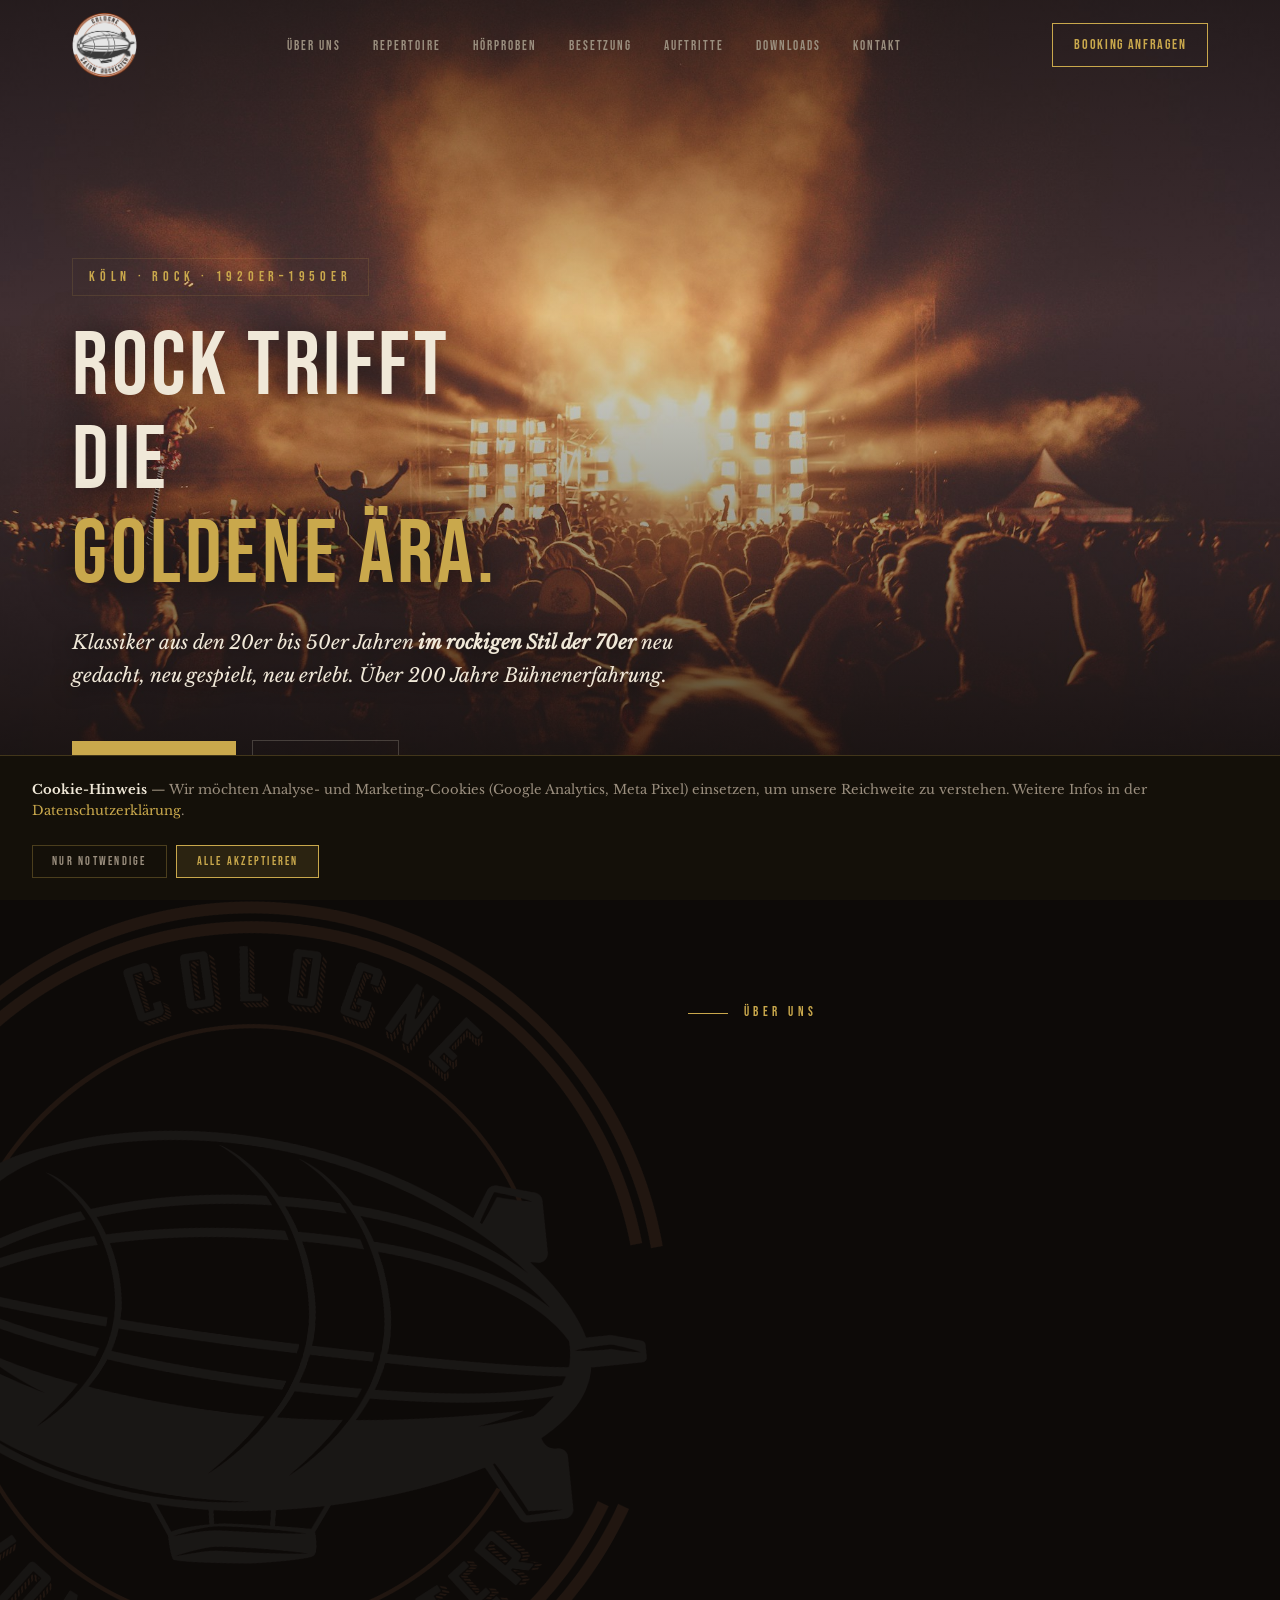
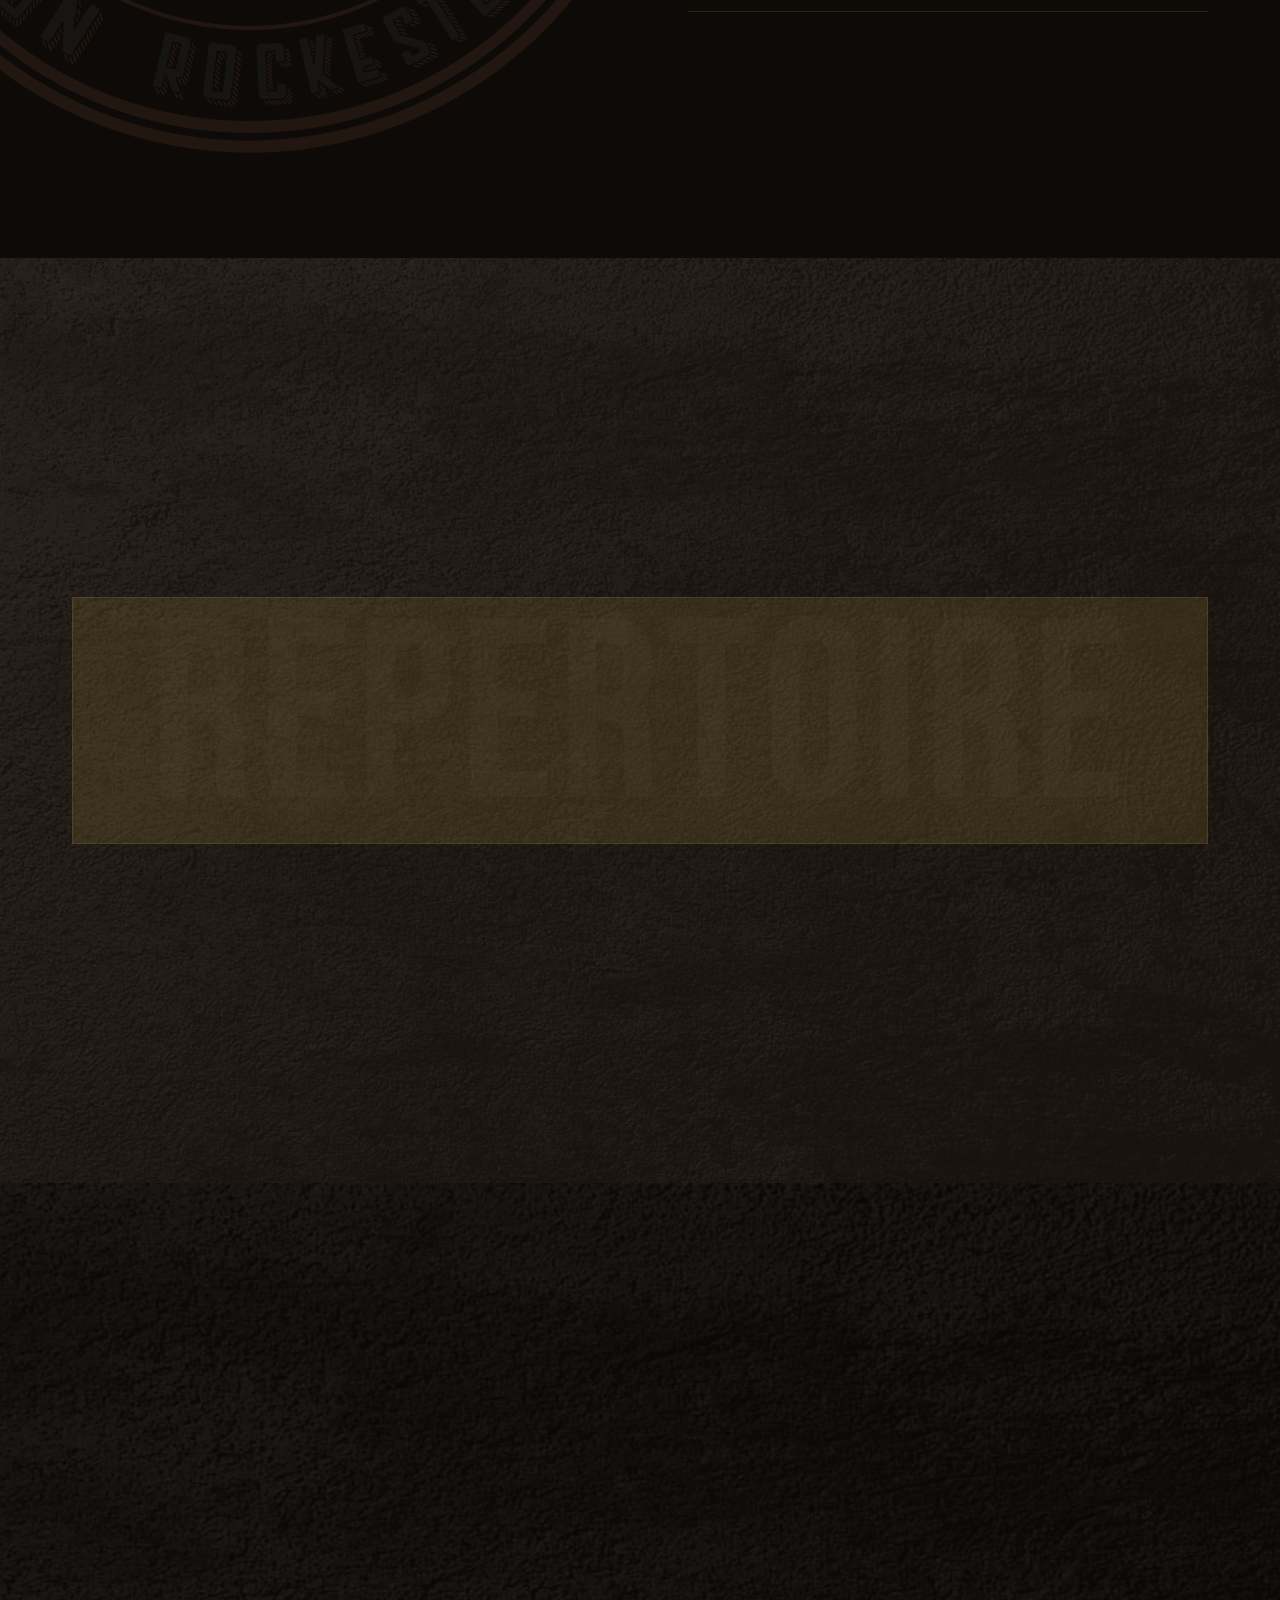
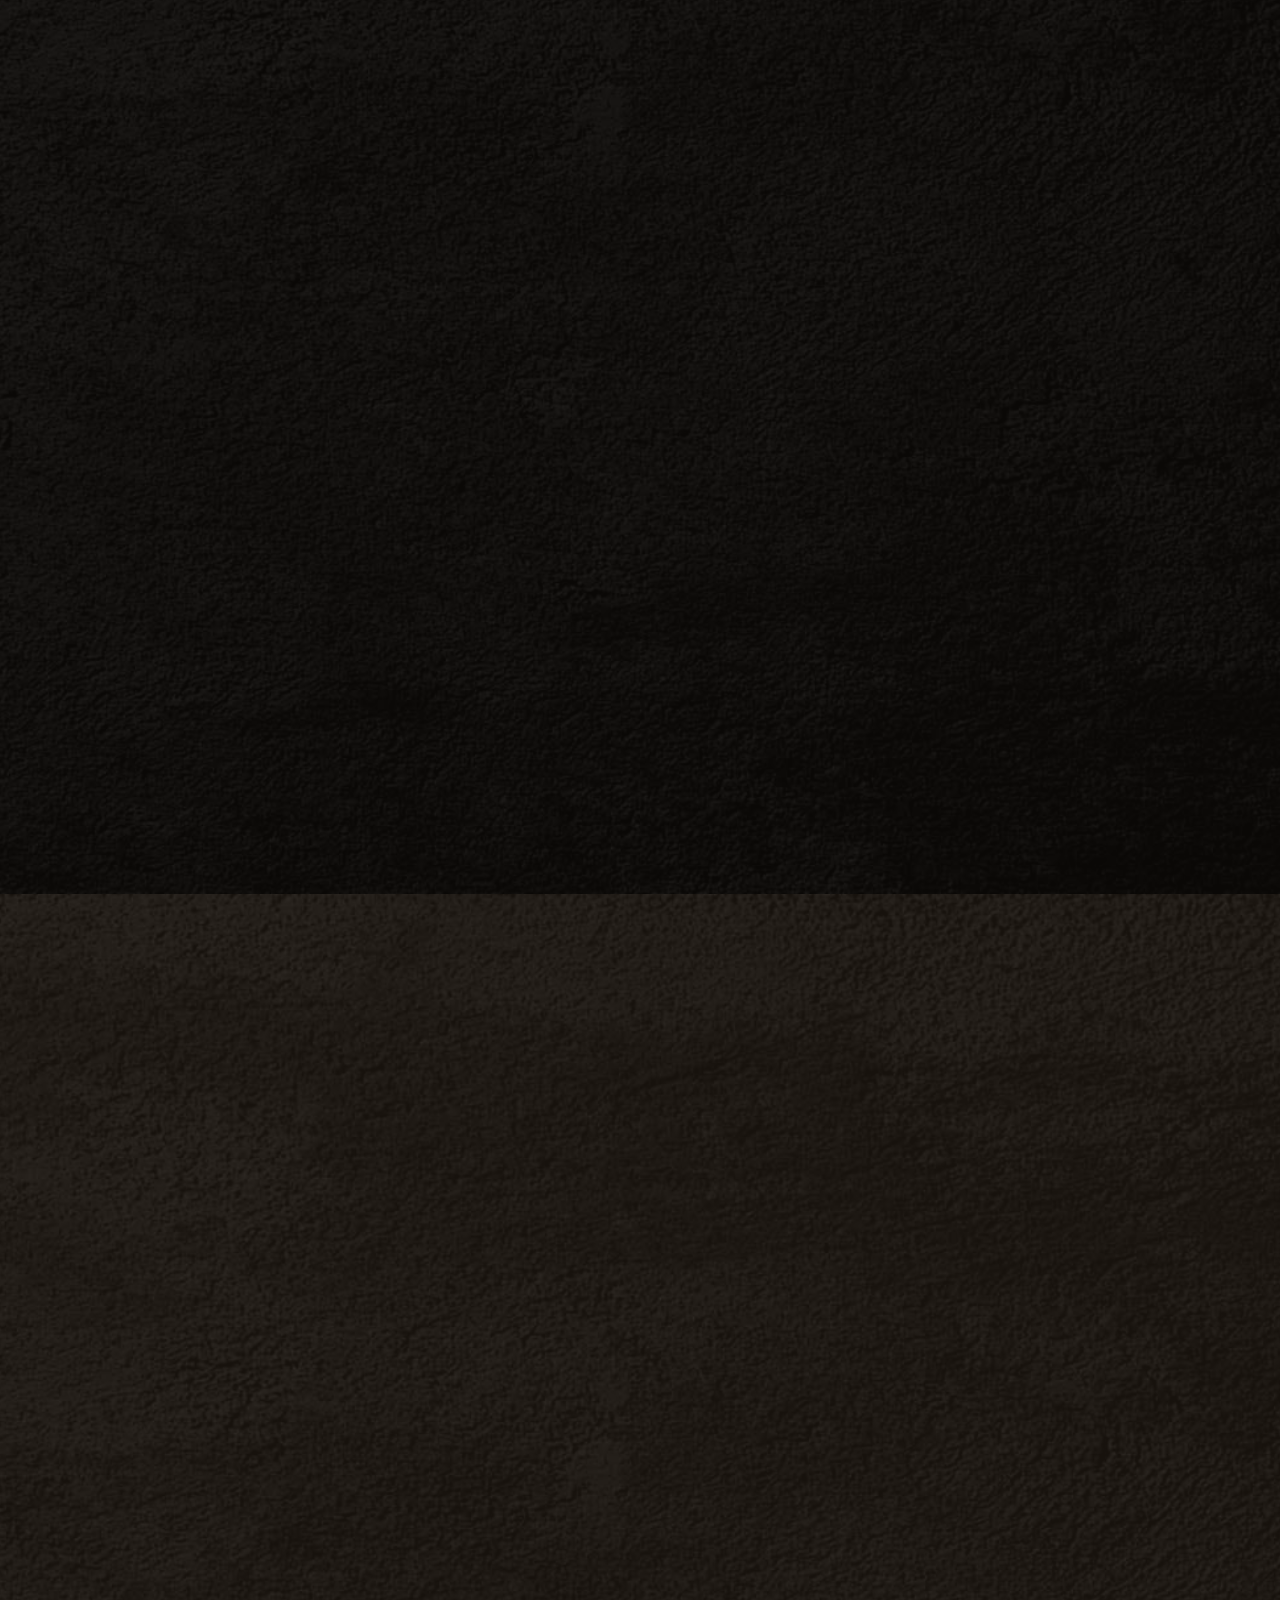
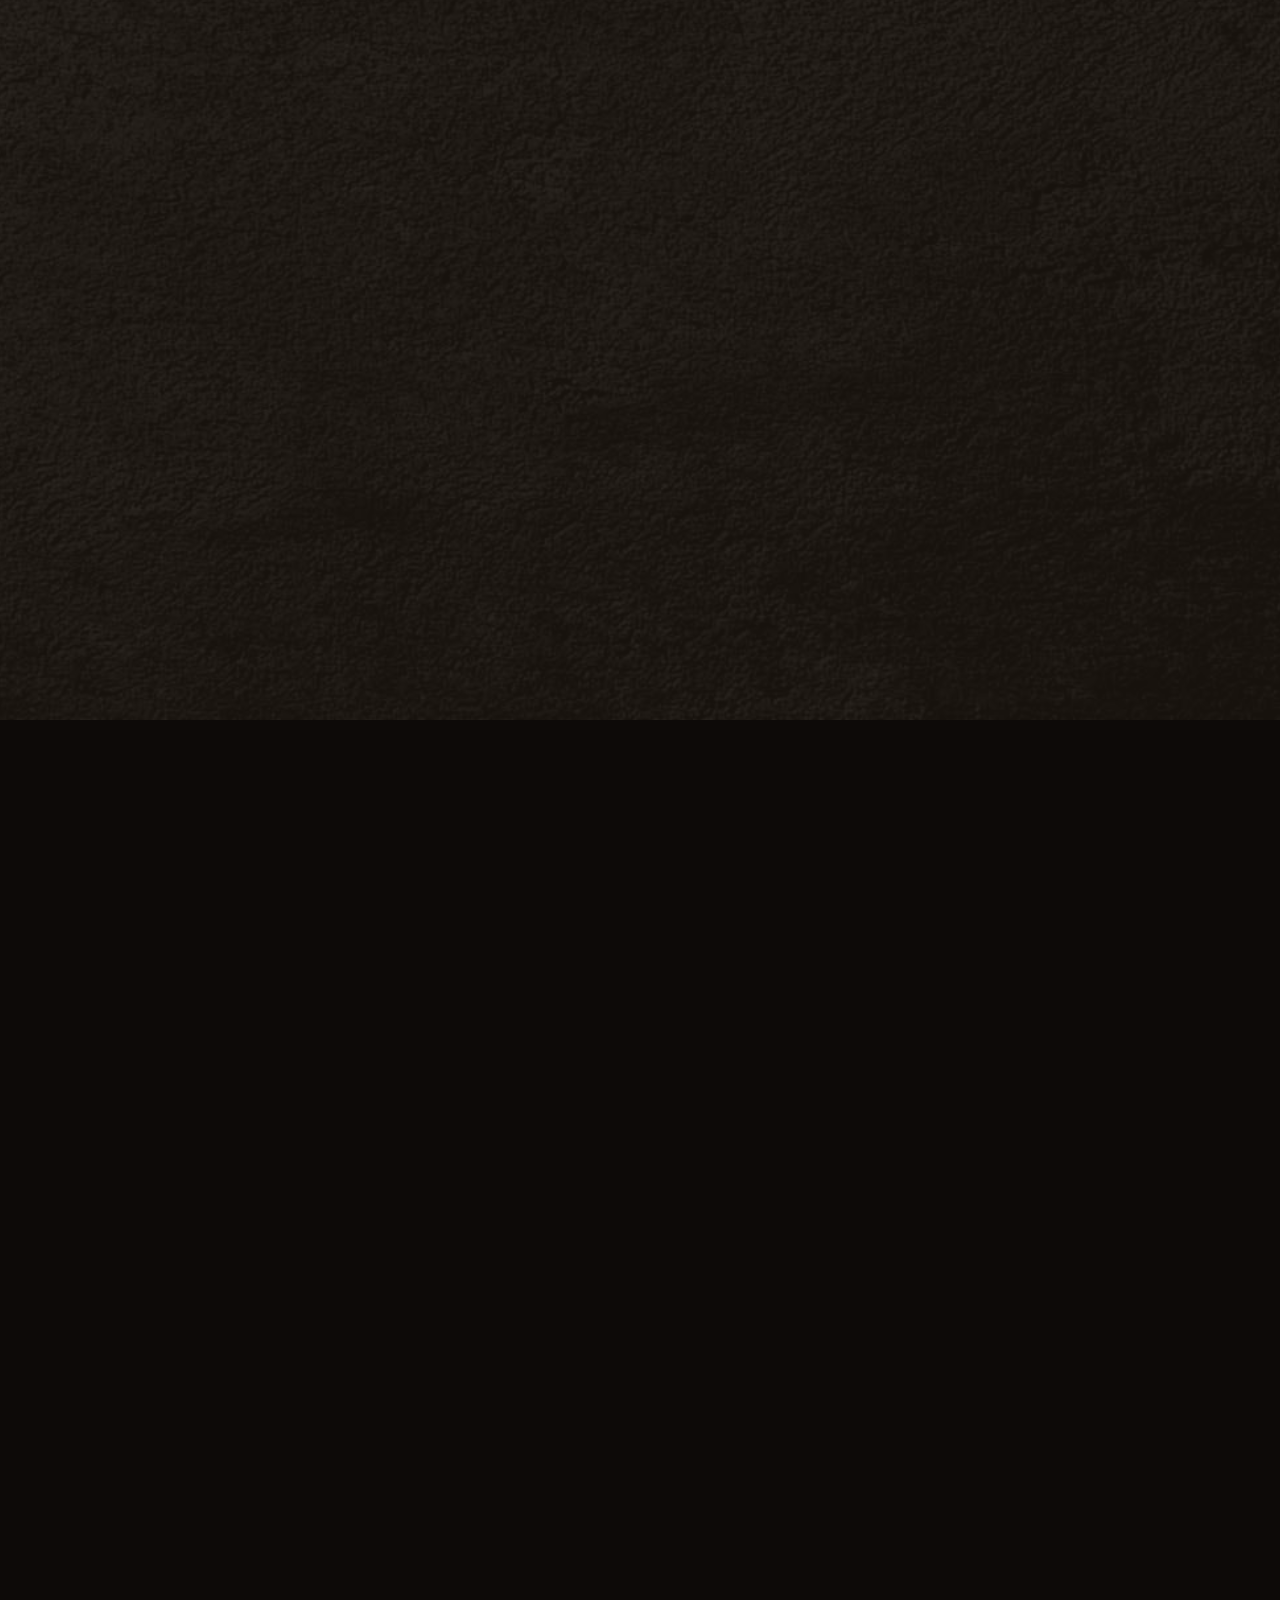
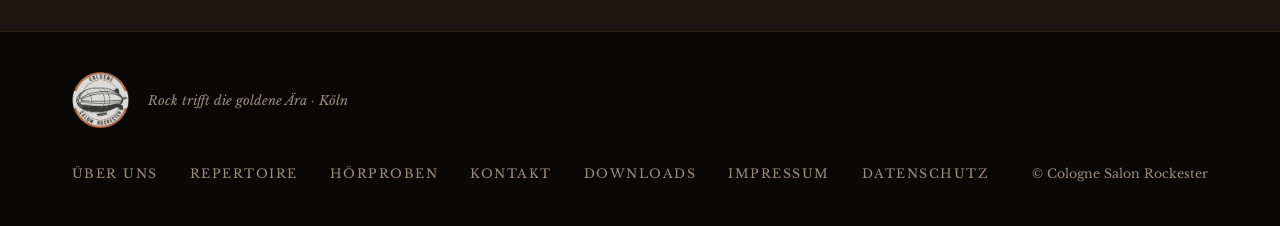
==== index.html @ 8c1486dc "Update phone numbers to international format, swap claudius live photo - Gerd Schank: +49 155 639617" ====
<!DOCTYPE html>
<html lang="de">
<head>
    <meta charset="UTF-8">
    <meta name="viewport" content="width=device-width, initial-scale=1.0">
    <title>Cologne Salon Rockester – Rock trifft die goldene Ära</title>
    <meta name="description" content="Cologne Salon Rockester – Die Kölner Rockband, die Lieder aus den 20er bis 50er Jahren mit modernem Rock neu interpretiert.">

    <link rel="stylesheet" href="fonts/fonts.css">

    <script src="https://unpkg.com/lenis@1/dist/lenis.min.js"></script>
    <script src="https://cdnjs.cloudflare.com/ajax/libs/gsap/3.12.5/gsap.min.js"></script>
    <script src="https://cdnjs.cloudflare.com/ajax/libs/gsap/3.12.5/ScrollTrigger.min.js"></script>
    <script src="https://unpkg.com/lucide@latest"></script>

    <style>
        :root {
            --bg: #0d0a08;
            --card: #1c1610;
            --card-hover: #241e16;
            --text: #f0e8d8;
            --text-muted: #9a8e7e;
            --accent: #c9a84c;
            --accent-hover: #e0c060;
            --border: rgba(201, 168, 76, 0.15);
            --font-display: 'Bebas Neue', sans-serif;
            --font-body: 'Libre Baskerville', Georgia, serif;
            --section-padding: clamp(4rem, 8vw, 10rem);
            --container-max: 1200px;
        }

        *, *::before, *::after { box-sizing: border-box; margin: 0; padding: 0; }
        html { scroll-behavior: auto; }
        body {
            background: var(--bg);
            color: var(--text);
            font-family: var(--font-body);
            font-size: clamp(0.95rem, 1.1vw, 1.1rem);
            line-height: 1.7;
            -webkit-font-smoothing: antialiased;
            overflow-x: hidden;
        }

        .container { max-width: var(--container-max); margin: 0 auto; padding: 0 2rem; }

        h1, h2, h3, h4 {
            font-family: var(--font-display);
            line-height: 1.05;
            letter-spacing: 0.04em;
        }
        h1 { font-size: clamp(3rem, 7vw, 7rem); font-weight: 400; }
        h2 { font-size: clamp(2.5rem, 5vw, 5rem); font-weight: 400; }
        h3 { font-size: clamp(1.5rem, 2.5vw, 2.2rem); font-weight: 400; }

        .reveal { opacity: 0; transform: translateY(60px); }
        .stagger-parent > * { opacity: 0; transform: translateY(40px); }

        /* ─── Navbar ─────────────────────────────────────────────────── */
        nav {
            position: fixed;
            top: 0; left: 0; right: 0;
            z-index: 1000;
            transition: background 0.4s, backdrop-filter 0.4s;
        }
        .nav-inner {
            max-width: var(--container-max);
            margin: 0 auto;
            padding: 0.8rem 2rem;
            display: flex;
            align-items: center;
            justify-content: space-between;
            width: 100%;
            transition: padding 0.4s;
        }
        nav.scrolled {
            background: rgba(13, 10, 8, 0.92);
            backdrop-filter: blur(16px);
            border-bottom: 1px solid var(--border);
        }
        nav.scrolled .nav-inner {
            padding: 0.6rem 2rem;
        }

        .nav-logo { text-decoration: none; display: flex; align-items: center; }
        .nav-logo img {
            height: 64px;
            width: auto;
            filter: brightness(0.9);
            transition: filter 0.3s;
        }
        .nav-logo:hover img { filter: brightness(1.1); }

        .nav-links { display: flex; gap: 2rem; list-style: none; }
        .nav-links a {
            color: var(--text-muted);
            text-decoration: none;
            font-size: 0.82rem;
            letter-spacing: 0.15em;
            text-transform: uppercase;
            font-family: var(--font-display);
            transition: color 0.3s;
            position: relative;
        }
        .nav-links a::after {
            content: '';
            position: absolute;
            bottom: -4px; left: 0;
            width: 0; height: 1px;
            background: var(--accent);
            transition: width 0.3s;
        }
        .nav-links a:hover { color: var(--accent); }
        .nav-links a:hover::after { width: 100%; }

        .nav-cta {
            background: transparent;
            border: 1px solid var(--accent);
            color: var(--accent);
            padding: 0.55rem 1.3rem;
            font-family: var(--font-display);
            font-size: 0.88rem;
            letter-spacing: 0.12em;
            cursor: pointer;
            text-decoration: none;
            transition: background 0.3s, color 0.3s;
        }
        .nav-cta:hover { background: var(--accent); color: var(--bg); }

        .nav-hamburger { display: none; flex-direction: column; gap: 5px; cursor: pointer; z-index: 1001; }
        .nav-hamburger span { width: 26px; height: 2px; background: var(--text); display: block; transition: transform 0.3s, opacity 0.3s; }
        .nav-hamburger.open span:nth-child(1) { transform: translateY(7px) rotate(45deg); }
        .nav-hamburger.open span:nth-child(2) { opacity: 0; }
        .nav-hamburger.open span:nth-child(3) { transform: translateY(-7px) rotate(-45deg); }

        /* Mobile nav overlay */
        .mobile-nav {
            display: none;
            position: fixed;
            inset: 0;
            z-index: 1000;
            background: rgba(13, 10, 8, 0.98);
            flex-direction: column;
            align-items: center;
        }
        .mobile-nav.open { display: flex; }
        
        .mobile-close {
            position: absolute;
            top: 2rem;
            right: 2rem;
            width: 30px;
            height: 30px;
            cursor: pointer;
            z-index: 1001;
            display: flex;
            align-items: center;
            justify-content: center;
        }
        .mobile-close span {
            position: absolute;
            width: 100%;
            height: 2px;
            background: var(--text);
            transition: opacity 0.3s, transform 0.3s;
        }
        .mobile-close span:nth-child(1) { transform: rotate(45deg); }
        .mobile-close span:nth-child(2) { transform: rotate(-45deg); }
        .mobile-close:hover span { background: var(--accent); }

        .mobile-nav-links-wrap {
            display: flex;
            flex-direction: column;
            align-items: center;
            justify-content: center;
            gap: 2rem;
            flex: 1;
        }

        .mobile-nav a {
            font-family: var(--font-display);
            font-size: clamp(1.8rem, 7vw, 2.5rem);
            letter-spacing: 0.08em;
            color: var(--text);
            text-decoration: none;
            transition: color 0.3s;
        }
        .mobile-nav a:hover { color: var(--accent); }
        .mobile-nav-cta {
            margin-top: 1rem;
            background: transparent;
            border: 1px solid var(--accent) !important;
            color: var(--accent) !important;
            padding: 0.8rem 2rem;
            font-family: var(--font-display);
            font-size: 1rem !important;
            letter-spacing: 0.12em;
        }
        .mobile-nav-logo {
            margin-bottom: 2.5rem;
            width: 120px;
            opacity: 0.6;
            transition: opacity 0.3s;
        }
        .mobile-nav-logo:hover { opacity: 1; }
        .mobile-nav-logo img { width: 100%; height: auto; }

        /* ─── Texture macro ─────────────────────────────────────────── */
        .has-texture::before {
            content: '';
            position: absolute;
            inset: 0;
            background: url('images/texture.webp') center / cover no-repeat;
            opacity: 0.17;
            pointer-events: none;
            z-index: 0;
        }

        /* ─── Hero ───────────────────────────────────────────────────── */
        .hero {
            position: relative;
            min-height: 100vh;
            display: flex;
            align-items: flex-end;
            padding-bottom: clamp(4rem, 8vw, 8rem);
            background: url('images/hero-bg.jpg') center 30% / cover no-repeat;
            overflow: hidden;
        }
        /* Photo gradient */
        .hero::before {
            content: '';
            position: absolute; inset: 0;
            background: linear-gradient(
                to bottom,
                rgba(13,10,8,0.55) 0%,
                rgba(13,10,8,0.1) 35%,
                rgba(13,10,8,0.45) 65%,
                rgba(13,10,8,1) 100%
            );
            z-index: 1;
        }
        /* Texture over hero image */
        .hero-tex {
            position: absolute; inset: 0;
            background: var(--texture) repeat;
            background-size: 600px auto;
            opacity: 0.1;
            mix-blend-mode: overlay;
            z-index: 2;
            pointer-events: none;
        }
        
        .hero-content {
            position: relative;
            z-index: 3;
            width: 100%;
        }
        .hero-eyebrow {
            display: inline-block;
            font-family: var(--font-display);
            font-size: 0.85rem;
            letter-spacing: 0.35em;
            color: var(--accent);
            border: 1px solid var(--border);
            padding: 0.4rem 1rem;
            margin-bottom: 1.5rem;
        }
        .hero h1 {
            color: var(--text);
            margin-bottom: 1.5rem;
            max-width: 14ch;
            text-shadow: 0 4px 40px rgba(0,0,0,0.8);
        }
        .hero h1 em { font-style: normal; color: var(--accent); display: block; }
        .hero-sub {
            font-style: italic;
            color: var(--text);
            font-size: clamp(1rem, 1.5vw, 1.2rem);
            max-width: 52ch;
            margin-bottom: 3rem;
            text-shadow: 0 2px 20px rgba(0,0,0,0.9);
        }
        .hero-actions { display: flex; gap: 1rem; align-items: center; flex-wrap: wrap; }

        .btn {
            display: inline-flex;
            align-items: center;
            gap: 0.5rem;
            padding: 0.9rem 2rem;
            font-family: var(--font-display);
            font-size: 1rem;
            letter-spacing: 0.12em;
            text-decoration: none;
            cursor: pointer;
            border: none;
            transition: transform 0.3s, box-shadow 0.3s, background 0.3s;
        }
        .btn-primary { background: var(--accent); color: var(--bg); }
        .btn-primary:hover { background: var(--accent-hover); transform: translateY(-2px); box-shadow: 0 8px 30px rgba(201,168,76,0.3); }
        .btn-ghost { background: transparent; color: var(--text); border: 1px solid rgba(240,232,216,0.2); }
        .btn-ghost:hover { border-color: var(--text); transform: translateY(-2px); }

        .hero-scroll {
            position: absolute;
            bottom: 2rem; right: 2rem;
            z-index: 3;
            display: flex;
            flex-direction: column;
            align-items: center;
            gap: 0.5rem;
            color: var(--text-muted);
            font-size: 0.7rem;
            letter-spacing: 0.2em;
            text-transform: uppercase;
        }
        .hero-scroll-line {
            width: 1px; height: 60px;
            background: linear-gradient(to bottom, var(--accent), transparent);
            animation: scrollLine 2s ease-in-out infinite;
        }
        @keyframes scrollLine { 0%, 100% { opacity: 0.3; } 50% { opacity: 1; } }

        /* ─── Section label ──────────────────────────────────────────── */
        section { padding: var(--section-padding) 0; }

        .section-label {
            font-family: var(--font-display);
            font-size: 0.8rem;
            letter-spacing: 0.35em;
            color: var(--accent);
            text-transform: uppercase;
            margin-bottom: 1rem;
            display: flex;
            align-items: center;
            gap: 1rem;
        }
        .section-label::before {
            content: '';
            width: 40px; height: 1px;
            background: var(--accent);
        }

        /* ─── Über Uns ───────────────────────────────────────────────── */
        .about { background: var(--bg); overflow: hidden; position: relative; }
        .about-bg-logo {
            position: absolute;
            top: 45%;
            left: -150px;
            transform: translateY(-50%) rotate(8deg);
            width: 800px;
            max-width: 70vw;
            z-index: 0;
            opacity: 0.15;
            pointer-events: none;
            mix-blend-mode: normal;
        }
        .about-bg-logo img {
            width: 100%;
            height: auto;
            filter: contrast(0.5);
        }
        .about-grid {
            position: relative;
            z-index: 1;
            display: grid;
            grid-template-columns: 1fr 1fr;
            gap: 6rem;
            align-items: center;
        }
        .about-image-wrap {
            position: relative;
        }
        .about-image-wrap img.main-photo {
            width: 100%; height: auto;
            display: block;
        }
        .about-frame {
            position: absolute;
            bottom: 4rem;
            right: 0rem;
            width: 92%;
            height: 72%;
            border: 1px solid var(--accent);
            z-index: -1;
        }
        .about-text .section-label { margin-bottom: 1.5rem; }
        .about-text h2 { margin-bottom: 1.5rem; }
        .about-text p { color: var(--text-muted); margin-bottom: 1.2rem; font-style: italic; }
        .about-text p strong { color: var(--text); font-style: normal; }
        .about-stats {
            display: flex; gap: 3rem;
            margin-top: 2.5rem; padding-top: 2.5rem;
            border-top: 1px solid var(--border);
        }
        .stat-number { font-family: var(--font-display); font-size: 3.5rem; color: var(--accent); line-height: 1; }
        .stat-label { font-size: 0.8rem; letter-spacing: 0.1em; color: var(--text-muted); text-transform: uppercase; margin-top: 0.3rem; }

        /* ─── Repertoire ─────────────────────────────────────────────── */
        .repertoire { background: var(--card); position: relative; overflow: hidden; }
        .repertoire-ghost {
            position: absolute;
            top: 50%; left: 50%;
            transform: translate(-50%, -50%);
            font-family: var(--font-display);
            font-size: clamp(8rem, 20vw, 22rem);
            color: rgba(201, 168, 76, 0.035);
            white-space: nowrap;
            pointer-events: none;
            letter-spacing: 0.02em;
            z-index: 0;
        }
        .repertoire-inner { position: relative; z-index: 1; }
        .repertoire-header {
            display: flex;
            justify-content: space-between;
            align-items: flex-end;
            margin-bottom: 4rem;
        }
        .repertoire-intro { max-width: 45ch; color: var(--text-muted); font-style: italic; }
        .songs-grid {
            display: grid;
            grid-template-columns: repeat(auto-fill, minmax(320px, 1fr));
            gap: 1px;
            background: var(--border);
            border: 1px solid var(--border);
        }
        .song-item {
            background: var(--card);
            padding: 1.8rem 2rem;
            display: flex;
            align-items: center;
            gap: 1.5rem;
            transition: background 0.3s;
        }
        .song-item:hover { background: var(--card-hover); }
        .song-number { font-family: var(--font-display); font-size: 2.5rem; color: rgba(201,168,76,0.2); line-height: 1; min-width: 3ch; }
        .song-title { font-style: italic; color: var(--text); font-size: 1rem; }
        .song-era { font-size: 0.75rem; color: var(--accent); letter-spacing: 0.15em; text-transform: uppercase; margin-top: 0.2rem; }

        .influences { margin-top: 4rem; padding-top: 4rem; border-top: 1px solid var(--border); }
        .influences h3 { margin-bottom: 2rem; color: var(--text-muted); }
        .influence-tags { display: flex; flex-wrap: wrap; gap: 0.75rem; }
        .tag {
            padding: 0.5rem 1.2rem;
            border: 1px solid var(--border);
            font-family: var(--font-display);
            font-size: 0.9rem;
            letter-spacing: 0.1em;
            color: var(--text-muted);
            transition: border-color 0.3s, color 0.3s;
        }
        .tag:hover { border-color: var(--accent); color: var(--accent); }

        /* ─── Hörproben ──────────────────────────────────────────────── */
        .hoerproben { background: var(--bg); position: relative; overflow: hidden; }
        .hoerproben-inner { position: relative; z-index: 1; }
        .hoerproben-header { margin-bottom: 3rem; }
        .hoerproben-header p { color: var(--text-muted); font-style: italic; max-width: 55ch; margin-top: 1rem; }

        .track-list { display: flex; flex-direction: column; gap: 2px; }
        .track {
            background: var(--card);
            border: 1px solid var(--border);
            padding: 1.4rem 2rem;
            display: grid;
            grid-template-columns: 3rem 1fr auto auto;
            align-items: center;
            gap: 1.5rem;
            transition: border-color 0.3s, background 0.3s;
            cursor: pointer;
        }
        .track:hover,
        .track.active { background: var(--card-hover); border-color: rgba(201, 168, 76, 0.35); }
        .track.active .track-num { color: var(--accent); }

        .track-num {
            font-family: var(--font-display);
            font-size: 1.6rem;
            color: rgba(201,168,76,0.25);
            line-height: 1;
            transition: color 0.3s;
        }
        .track-info { min-width: 0; }
        .track-title { font-style: italic; color: var(--text); font-size: 1.05rem; white-space: nowrap; overflow: hidden; text-overflow: ellipsis; }
        .track-era { font-size: 0.72rem; letter-spacing: 0.15em; color: var(--accent); text-transform: uppercase; margin-top: 0.2rem; }

        .track-progress {
            flex: 1;
            min-width: 120px;
            max-width: 260px;
        }
        .progress-bar {
            height: 2px;
            background: rgba(201,168,76,0.15);
            position: relative;
            cursor: pointer;
        }
        .progress-fill {
            height: 100%;
            background: var(--accent);
            width: 0%;
            transition: width 0.1s linear;
        }
        .track-time {
            font-family: var(--font-display);
            font-size: 0.9rem;
            letter-spacing: 0.08em;
            color: var(--text-muted);
            min-width: 4ch;
            text-align: right;
        }

        .play-btn {
            width: 40px; height: 40px;
            border: 1px solid var(--border);
            background: transparent;
            color: var(--accent);
            display: flex;
            align-items: center;
            justify-content: center;
            cursor: pointer;
            transition: background 0.3s, border-color 0.3s;
            flex-shrink: 0;
        }
        .play-btn:hover,
        .track.active .play-btn {
            background: rgba(201, 168, 76, 0.12);
            border-color: var(--accent);
        }

        /* waveform bars under progress */
        .waveform {
            display: flex;
            align-items: flex-end;
            gap: 2px;
            height: 28px;
            margin-bottom: 4px;
        }
        .waveform-bar {
            width: 3px;
            background: rgba(201, 168, 76, 0.18);
            border-radius: 1px;
            transition: background 0.3s;
        }
        .track.active .waveform-bar { background: rgba(201, 168, 76, 0.5); }
        .track.active .waveform-bar.lit { background: var(--accent); }

        /* ─── Besetzung ──────────────────────────────────────────────── */
        .members { background: var(--card); position: relative; overflow: hidden; }
        .members-inner { position: relative; z-index: 1; }
        .members-header { margin-bottom: 4rem; }
        .members-grid {
            display: grid;
            grid-template-columns: repeat(3, 1fr);
            gap: 1.5rem;
        }
        .member-card {
            background: var(--bg);
            border: 1px solid var(--border);
            overflow: hidden;
            position: relative;
            transition: transform 0.3s, box-shadow 0.3s, border-color 0.3s;
        }
        .member-card::before {
            content: '';
            position: absolute;
            top: 0; left: 0; right: 0;
            height: 2px;
            background: var(--accent);
            transform: scaleX(0);
            transition: transform 0.4s;
            z-index: 2;
        }
        .member-card:hover {
            transform: translateY(-4px);
            box-shadow: 0 20px 60px rgba(0,0,0,0.6);
            border-color: rgba(201, 168, 76, 0.35);
        }
        .member-card:hover::before { transform: scaleX(1); }

        .member-photo {
            width: 100%;
            aspect-ratio: 1 / 1;
            overflow: hidden;
            position: relative;
            background: var(--card);
        }
        .member-photo img {
            width: 100%; height: 100%;
            object-fit: cover;
            object-position: top center;
            display: block;
            filter: grayscale(25%) contrast(1.05);
            transition: filter 0.5s, transform 0.5s;
        }
        .member-card:hover .member-photo img {
            filter: grayscale(0%) contrast(1.05);
            transform: scale(1.04);
        }
        .member-photo-gradient {
            position: absolute;
            bottom: 0; left: 0; right: 0;
            height: 50%;
            background: linear-gradient(to top, var(--bg), transparent);
            z-index: 2;
        }

        .member-info {
            padding: 1.2rem 1.4rem 1.5rem;
        }
        .member-name {
            font-family: var(--font-display);
            font-size: 1.5rem;
            letter-spacing: 0.05em;
            color: var(--text);
            margin-bottom: 0.2rem;
        }
        .member-role {
            font-size: 0.75rem;
            letter-spacing: 0.12em;
            color: var(--accent);
            text-transform: uppercase;
        }

        /* ─── Auftritte ──────────────────────────────────────────────── */
        .performances { background: var(--bg); position: relative; overflow: hidden; }
        .performances-content { position: relative; z-index: 1; }
        .performances-header {
            display: grid;
            grid-template-columns: 1fr 1fr;
            gap: 4rem;
            align-items: center;
            margin-bottom: 5rem;
        }
        .performances-text p { color: var(--text-muted); font-style: italic; margin-top: 1rem; }
        .venue-types { display: grid; grid-template-columns: 1fr 1fr; gap: 1.5rem; }
        .venue-type {
            background: var(--card);
            border: 1px solid var(--border);
            padding: 1.5rem;
            display: flex;
            gap: 1rem;
            align-items: flex-start;
            transition: border-color 0.3s;
        }
        .venue-type:hover { border-color: rgba(201, 168, 76, 0.4); }
        .venue-icon { color: var(--accent); flex-shrink: 0; margin-top: 2px; }
        .venue-name { font-family: var(--font-display); font-size: 1.1rem; letter-spacing: 0.05em; color: var(--text); }
        .venue-desc { font-size: 0.85rem; color: var(--text-muted); margin-top: 0.3rem; }

        .booking-cta {
            background: rgba(201, 168, 76, 0.07);
            border: 1px solid var(--border);
            padding: 3rem;
            display: flex;
            align-items: center;
            justify-content: space-between;
            gap: 2rem;
        }
        .booking-cta-text h3 { font-family: var(--font-display); font-size: 2rem; }
        .booking-cta-text p { color: var(--text-muted); font-style: italic; margin-top: 0.5rem; }

        /* ─── Galerie (Live) ─────────────────────────────────────────── */
        .gallery { background: var(--bg); position: relative; overflow: hidden; padding-bottom: var(--section-padding); }
        .gallery-header { margin-bottom: 4rem; }
        .gallery-header h2 { margin-bottom: 1rem; }
        .gallery-carousel-wrap { position: relative; max-width: var(--container-max); margin: 0 auto; padding: 0 1.2rem; }
        .gallery-carousel {
            display: flex; gap: 1.5rem;
            overflow-x: auto;
            scroll-snap-type: x mandatory;
            scrollbar-width: none;
            -ms-overflow-style: none;
            -webkit-overflow-scrolling: touch;
            padding-bottom: 1rem;
        }
        .gallery-carousel::-webkit-scrollbar { display: none; }
        .gallery-item {
            flex: 0 0 calc(33.333% - 1rem);
            min-width: 280px;
            scroll-snap-align: start;
            border: 1px solid var(--border);
            aspect-ratio: 4/3;
            overflow: hidden;
            position: relative;
            cursor: pointer;
        }
        .gallery-item img {
            width: 100%; height: 100%; object-fit: cover;
            transition: transform 0.5s ease;
        }
        .gallery-item:hover img { transform: scale(1.05); }
        .gallery-controls {
            display: flex; justify-content: center; gap: 1rem; margin-top: 2rem;
        }
        .gallery-btn {
            width: 44px; height: 44px;
            background: transparent;
            border: 1px solid var(--border);
            color: var(--text);
            display: flex; align-items: center; justify-content: center;
            cursor: pointer; transition: all 0.3s ease;
        }
        .gallery-btn:hover {
            border-color: var(--accent); color: var(--accent); background: rgba(201, 168, 76, 0.08);
        }
        @media (max-width: 960px) {
            .gallery-item { flex: 0 0 calc(50% - 0.75rem); }
        }
        @media (max-width: 600px) {
            .gallery-item { flex: 0 0 100%; }
        }

        /* ─── Lightbox ───────────────────────────────────────────────── */
        .lightbox {
            position: fixed;
            top: 0; left: 0; width: 100%; height: 100%;
            background: rgba(13, 10, 8, 0.95);
            z-index: 9999;
            display: flex;
            align-items: center;
            justify-content: center;
            opacity: 0;
            pointer-events: none;
            transition: opacity 0.4s ease;
        }
        .lightbox.active {
            opacity: 1;
            pointer-events: all;
        }
        .lightbox-content {
            position: relative;
            max-width: 90vw;
            max-height: 90vh;
        }
        .lightbox-img {
            max-width: 100%;
            max-height: 90vh;
            object-fit: contain;
            border: 1px solid var(--border);
            box-shadow: 0 10px 40px rgba(0,0,0,0.5);
            display: block;
        }
        .lightbox-close {
            position: absolute;
            top: -50px; right: 0;
            background: transparent; border: none; color: var(--text);
            cursor: pointer; transition: color 0.3s;
        }
        .lightbox-close:hover { color: var(--accent); }
        .lightbox-nav {
            position: absolute;
            top: 50%; transform: translateY(-50%);
            background: rgba(28, 22, 16, 0.8);
            border: 1px solid var(--border);
            color: var(--text);
            width: 44px; height: 44px;
            display: flex; align-items: center; justify-content: center;
            cursor: pointer; transition: all 0.3s;
        }
        .lightbox-nav:hover { background: var(--accent); color: var(--bg); }
        .lightbox-prev { left: -60px; }
        .lightbox-next { right: -60px; }
        @media (max-width: 960px) {
            .lightbox-prev { left: 10px; }
            .lightbox-next { right: 10px; }
            .lightbox-close { top: 10px; right: 10px; z-index: 10; background: rgba(0,0,0,0.5); border-radius: 50%; width: 36px; height: 36px; }
        }

        /* ─── Kontakt ────────────────────────────────────────────────── */
        .contact { background: var(--card); position: relative; overflow: hidden; }
        .contact-inner { position: relative; z-index: 1; }
        .contact-grid { display: grid; grid-template-columns: 1fr 1fr; gap: 6rem; align-items: start; }
        .contact-left h2 { margin-bottom: 1.5rem; }
        .contact-left > p { color: var(--text-muted); font-style: italic; margin-bottom: 3rem; }
        .contact-cards { display: flex; flex-direction: column; gap: 1.5rem; }
        .contact-card {
            background: var(--bg);
            border: 1px solid var(--border);
            padding: 2rem;
            display: flex;
            gap: 1.5rem;
            align-items: flex-start;
            transition: border-color 0.3s;
        }
        .contact-card:hover { border-color: rgba(201, 168, 76, 0.4); }
        .contact-card-icon {
            width: 44px; height: 44px;
            background: rgba(201, 168, 76, 0.08);
            border: 1px solid var(--border);
            display: flex; align-items: center; justify-content: center;
            flex-shrink: 0; color: var(--accent);
        }
        .contact-card-label { font-size: 0.75rem; letter-spacing: 0.2em; color: var(--accent); text-transform: uppercase; margin-bottom: 0.4rem; }
        .contact-card-name { font-family: var(--font-display); font-size: 1.3rem; letter-spacing: 0.05em; }
        .contact-card-detail { color: var(--text-muted); font-style: italic; font-size: 0.9rem; margin-top: 0.3rem; }
        .contact-card-detail a { color: var(--text-muted); text-decoration: none; transition: color 0.3s; }
        .contact-card-detail a:hover { color: var(--accent); }

        .social-section { margin-top: 3rem; padding-top: 3rem; border-top: 1px solid var(--border); }
        .social-section h4 { font-family: var(--font-display); font-size: 1rem; letter-spacing: 0.15em; color: var(--text-muted); margin-bottom: 1.5rem; }
        .social-links { display: flex; gap: 1rem; }
        .social-link {
            width: 48px; height: 48px;
            border: 1px solid var(--border);
            display: flex; align-items: center; justify-content: center;
            color: var(--text-muted); text-decoration: none;
            transition: border-color 0.3s, color 0.3s, background 0.3s;
        }
        .social-link:hover { border-color: var(--accent); color: var(--accent); background: rgba(201, 168, 76, 0.08); }

        .contact-visual { position: relative; overflow: hidden; aspect-ratio: 3/4; }
        .contact-visual img.main-photo { width: 100%; height: 110%; object-fit: cover; display: block; }
        .contact-visual-overlay {
            position: absolute; inset: 0; z-index: 2;
            background: linear-gradient(to top, var(--card) 0%, transparent 40%);
        }
        .contact-visual-quote {
            position: absolute; bottom: 2rem; left: 2rem; right: 2rem; z-index: 3;
        }
        .contact-visual-quote blockquote { font-size: clamp(1.1rem, 2vw, 1.35rem); font-style: italic; line-height: 1.5; }
        .contact-visual-quote cite {
            display: block; margin-top: 0.8rem;
            font-size: 0.8rem; letter-spacing: 0.15em; color: var(--accent);
            text-transform: uppercase; font-style: normal;
        }

        /* ─── Footer ─────────────────────────────────────────────────── */
        footer { background: #0a0806; border-top: 1px solid var(--border); padding: 2.5rem 0; }
        .footer-inner { display: flex; justify-content: space-between; align-items: center; gap: 2rem; flex-wrap: wrap; }
        .footer-logo-wrap { display: flex; align-items: center; gap: 1.2rem; }
        .footer-logo-wrap img { height: 56px; width: auto; opacity: 0.85; }
        .footer-tagline { font-size: 0.8rem; color: var(--text-muted); font-style: italic; }
        .footer-links { display: flex; gap: 2rem; list-style: none; }
        .footer-links a { font-size: 0.78rem; letter-spacing: 0.12em; color: var(--text-muted); text-decoration: none; text-transform: uppercase; transition: color 0.3s; }
        .footer-links a:hover { color: var(--accent); }
        .footer-copy { font-size: 0.78rem; color: var(--text-muted); }

        /* ─── Responsive ─────────────────────────────────────────────── */
        @media (max-width: 960px) {
            .about-bg-logo {
                top: 15%;
                left: -100px;
                width: 600px;
                max-width: 90vw;
            }
            .about-grid, .contact-grid, .performances-header { grid-template-columns: 1fr; gap: 3rem; }
            .about-image-wrap { aspect-ratio: 16/9; }
            .contact-visual { display: none; }
            .members-grid { grid-template-columns: repeat(2, 1fr); }
            .nav-links, .nav-cta { display: none; }
            .nav-hamburger { display: flex; }
            .booking-cta { flex-direction: column; align-items: flex-start; }
            .track { grid-template-columns: 2.5rem 1fr auto; gap: 1rem; }
            .track-progress { display: none; }
            .repertoire-header { flex-direction: column; align-items: flex-start; gap: 1.5rem; }
            .repertoire-intro { max-width: 100%; }
            .booking-cta { padding: 2rem; }
        }
        @media (max-width: 600px) {
            .hero-scroll { display: none; }
            .about-bg-logo {
                top: 10%;
                left: -60px;
                width: 400px;
            }
            :root { --section-padding: clamp(3rem, 6vw, 6rem); }
            .container { padding: 0 1.2rem; }
            .members-grid { grid-template-columns: repeat(2, 1fr); gap: 1rem; }
            .about-stats { gap: 1.5rem; flex-wrap: wrap; }
            .songs-grid { grid-template-columns: 1fr; }
            .venue-types { grid-template-columns: 1fr; }
            .footer-inner { flex-direction: column; align-items: flex-start; gap: 1.2rem; }
            .footer-links { flex-wrap: wrap; gap: 1rem; }
            h1 { font-size: clamp(2.4rem, 11vw, 4rem); }
            h2 { font-size: clamp(2rem, 9vw, 3.5rem); }
            .hero-actions { flex-direction: column; align-items: flex-start; gap: 0.75rem; }
            .hero-actions .btn { width: 100%; justify-content: center; }
            .track { padding: 1.2rem; }
            .track-time { display: none; }
            .contact-cards { gap: 1rem; }
            .contact-card { padding: 1.4rem; }
            .booking-cta { padding: 1.5rem; }
            .booking-cta .btn { width: 100%; justify-content: center; }
        }
    </style>
</head>
<body>

    <!-- ─── Mobile Nav ─────────────────────────────────────────────────── -->
    <div class="mobile-nav" id="mobileNav">
        <div class="mobile-close" id="mobileClose">
            <span></span><span></span>
        </div>
        
        <div class="mobile-nav-links-wrap">
            <a href="#about" class="mobile-nav-link">Über uns</a>
            <a href="#repertoire" class="mobile-nav-link">Repertoire</a>
            <a href="#hoerproben" class="mobile-nav-link">Hörproben</a>
            <a href="#members" class="mobile-nav-link">Besetzung</a>
            <a href="#performances" class="mobile-nav-link">Auftritte</a>
            <a href="downloads.html" class="mobile-nav-link">Downloads</a>
            <a href="#contact" class="mobile-nav-link mobile-nav-cta">Booking anfragen</a>
        </div>

        <a href="#" class="mobile-nav-logo">
            <img src="images/logo.png" alt="Cologne Salon Rockester Logo">
        </a>
    </div>

    <!-- ─── Navbar ────────────────────────────────────────────────────── -->
    <nav id="navbar">
        <div class="nav-inner">
            <a href="#" class="nav-logo">
                <img src="images/logo.png" alt="Cologne Salon Rockester Logo">
            </a>
            <ul class="nav-links">
                <li><a href="#about">Über uns</a></li>
                <li><a href="#repertoire">Repertoire</a></li>
                <li><a href="#hoerproben">Hörproben</a></li>
                <li><a href="#members">Besetzung</a></li>
                <li><a href="#performances">Auftritte</a></li>
                <li><a href="downloads.html">Downloads</a></li>
                <li><a href="#contact">Kontakt</a></li>
            </ul>
            <a href="#contact" class="nav-cta btn-magnetic">Booking anfragen</a>
            <div class="nav-hamburger" id="hamburger">
                <span></span><span></span><span></span>
            </div>
        </div>
    </nav>

    <!-- ─── Hero ──────────────────────────────────────────────────────── -->
    <section class="hero" id="hero">
        <div class="hero-tex"></div>
        <div class="container hero-content">
            <div class="hero-eyebrow">Köln · Rock · 1920er–1950er</div>
            <h1>Rock trifft<br>die <em>goldene Ära.</em></h1>
            <p class="hero-sub">
                Klassiker aus den 20er bis 50er Jahren <strong>im rockigen Stil der 70er</strong> neu gedacht, neu gespielt, neu erlebt. Über 200 Jahre Bühnenerfahrung.
            </p>
            <div class="hero-actions">
                <a href="#contact" class="btn btn-primary btn-magnetic">
                    <i data-lucide="mail" width="18" height="18"></i>
                    Jetzt buchen
                </a>
                <a href="#hoerproben" class="btn btn-ghost btn-magnetic">
                    <i data-lucide="play-circle" width="18" height="18"></i>
                    Hörproben
                </a>
            </div>
        </div>
        <div class="hero-scroll">
            <div class="hero-scroll-line"></div>
            <span>Scroll</span>
        </div>
    </section>

    <!-- ─── Über Uns ──────────────────────────────────────────────────── -->
    <section class="about" id="about">
        <!-- Background Logo Texture -->
        <div class="about-bg-logo">
            <img src="images/Logo_transparent.png" alt="" aria-hidden="true">
        </div>
        <div class="container">
            <div class="about-grid">
                <div class="about-image-wrap reveal">
                    <img class="main-photo" src="images/band/band-alpha.png" alt="Cologne Salon Rockester – Bandfofo">
                    <div class="about-frame"></div>
                </div>
                <div class="about-text">
                    <div class="section-label">Über uns</div>
                    <h2 class="reveal">Wir sind das<br><span style="color:var(--accent)">Cologne<br>Salon Rockester.</span></h2>
                    <p class="reveal">
                        Was entsteht, wenn man die größten Standards der Goldenen Ära — von der Reeperbahn bis zum Rhein — <strong>neu arrangiert im Stil der 70er mit rockigem Groove</strong> auf die Bühne bringt. Etwas vollkommen Einzigartiges.
                    </p>
                    <p class="reveal">
                        Früher bekannt als Zeppelin-Salon-Rockestra, haben wir uns seit Herbst 2023 neu aufgestellt. Unsere Mission bleibt dieselbe: <strong>Klassiker aus den 1920er bis 1950er Jahren</strong> mit der Energie von Deep Purple, Led Zeppelin, Rolling Stones, ELO und Yes neu zu interpretieren.
                    </p>
                    <p class="reveal">
                        Von kleinen Clubs über Theater bis hin zu Open-Air-Bühnen — wir spielen überall dort, wo Musik Geschichten erzählt.
                    </p>
                    <div class="about-stats stagger-parent">
                        <div>
                            <div class="stat-number">200+</div>
                            <div class="stat-label">Jahre Bühnenerfahrung</div>
                        </div>
                        <div>
                            <div class="stat-number">6</div>
                            <div class="stat-label">Musiker</div>
                        </div>
                        <div>
                            <div class="stat-number">30+</div>
                            <div class="stat-label">Jahre Repertoire</div>
                        </div>
                    </div>
                </div>
            </div>
        </div>
    </section>

    <!-- ─── Repertoire ────────────────────────────────────────────────── -->
    <section class="repertoire has-texture" id="repertoire">
        <div class="repertoire-ghost">REPERTOIRE</div>
        <div class="repertoire-inner container">
            <div class="repertoire-header reveal">
                <div>
                    <div class="section-label">Repertoire</div>
                    <h2>Klassiker,<br>neu entfacht.</h2>
                </div>
                <p class="repertoire-intro">
                    Unsere Setlist vereint die schönsten Lieder einer vergangenen Ära — gespielt mit der Wucht des modernen Rock. Kein Cover-Band-Klischee. Echte Interpretation.
                </p>
            </div>

            <div class="songs-grid stagger-parent">
                <div class="song-item">
                    <div class="song-number">01</div>
                    <div>
                        <div class="song-title">Auf der Reeperbahn nachts um halb eins</div>
                        <div class="song-era">1920er Original</div>
                    </div>
                </div>
                <div class="song-item">
                    <div class="song-number">02</div>
                    <div>
                        <div class="song-title">Heimweh nach Kölle</div>
                        <div class="song-era">Kölner Klassiker</div>
                    </div>
                </div>
                <div class="song-item">
                    <div class="song-number">03</div>
                    <div>
                        <div class="song-title">Ich brech die Herzen der stolzesten Frau'n</div>
                        <div class="song-era">1930er Original</div>
                    </div>
                </div>
                <div class="song-item">
                    <div class="song-number">04</div>
                    <div>
                        <div class="song-title">Bei mir bist du schön</div>
                        <div class="song-era">1930er Standard</div>
                    </div>
                </div>
                <div class="song-item">
                    <div class="song-number">05</div>
                    <div>
                        <div class="song-title">Kein Schwein ruft mich an</div>
                        <div class="song-era">1930er Parodie</div>
                    </div>
                </div>
                <div class="song-item">
                    <div class="song-number">+</div>
                    <div>
                        <div class="song-title">Viele weitere Klassiker</div>
                        <div class="song-era">Auf Anfrage</div>
                    </div>
                </div>
            </div>

            <div class="influences reveal">
                <h3>Unsere Rock-Einflüsse</h3>
                <div class="influence-tags stagger-parent">
                    <span class="tag">Deep Purple</span>
                    <span class="tag">Led Zeppelin</span>
                    <span class="tag">Rolling Stones</span>
                    <span class="tag">ELO</span>
                    <span class="tag">Yes</span>
                </div>
            </div>
        </div>
    </section>

    <!-- ─── Hörproben ─────────────────────────────────────────────────── -->
    <section class="hoerproben has-texture" id="hoerproben">
        <div class="hoerproben-inner container">
            <div class="hoerproben-header reveal">
                <div class="section-label">Hörproben</div>
                <h2>Hören Sie<br>selbst rein.</h2>
                <p>Fünf Kostproben aus unserem Repertoire — direkt im Browser, keine Installation nötig.</p>
            </div>

            <div class="track-list stagger-parent" id="trackList">

                <div class="track" data-src="audio/reeperbahn.mp3">
                    <div class="track-num">01</div>
                    <div class="track-info">
                        <div class="track-title">Auf der Reeperbahn nachts um halb eins</div>
                        <div class="track-era">1920er Original</div>
                    </div>
                    <div class="track-progress">
                        <div class="waveform" data-bars="40"></div>
                        <div class="progress-bar"><div class="progress-fill"></div></div>
                    </div>
                    <div class="track-time">—:——</div>
                    <button class="play-btn" aria-label="Play">
                        <i data-lucide="play" width="16" height="16"></i>
                    </button>
                </div>

                <div class="track" data-src="audio/heimweh.mp3">
                    <div class="track-num">02</div>
                    <div class="track-info">
                        <div class="track-title">Heimweh nach Kölle</div>
                        <div class="track-era">Kölner Klassiker</div>
                    </div>
                    <div class="track-progress">
                        <div class="waveform" data-bars="40"></div>
                        <div class="progress-bar"><div class="progress-fill"></div></div>
                    </div>
                    <div class="track-time">—:——</div>
                    <button class="play-btn" aria-label="Play">
                        <i data-lucide="play" width="16" height="16"></i>
                    </button>
                </div>

                <div class="track" data-src="audio/ich-brech.mp3">
                    <div class="track-num">03</div>
                    <div class="track-info">
                        <div class="track-title">Ich brech die Herzen der stolzesten Frau'n</div>
                        <div class="track-era">1930er Original</div>
                    </div>
                    <div class="track-progress">
                        <div class="waveform" data-bars="40"></div>
                        <div class="progress-bar"><div class="progress-fill"></div></div>
                    </div>
                    <div class="track-time">—:——</div>
                    <button class="play-btn" aria-label="Play">
                        <i data-lucide="play" width="16" height="16"></i>
                    </button>
                </div>

                <div class="track" data-src="audio/bei-mir.mp3">
                    <div class="track-num">04</div>
                    <div class="track-info">
                        <div class="track-title">Bei mir bist du schön</div>
                        <div class="track-era">1930er Standard</div>
                    </div>
                    <div class="track-progress">
                        <div class="waveform" data-bars="40"></div>
                        <div class="progress-bar"><div class="progress-fill"></div></div>
                    </div>
                    <div class="track-time">—:——</div>
                    <button class="play-btn" aria-label="Play">
                        <i data-lucide="play" width="16" height="16"></i>
                    </button>
                </div>

                <div class="track" data-src="audio/kein-schwein.mp3">
                    <div class="track-num">05</div>
                    <div class="track-info">
                        <div class="track-title">Kein Schwein ruft mich an</div>
                        <div class="track-era">1930er Parodie</div>
                    </div>
                    <div class="track-progress">
                        <div class="waveform" data-bars="40"></div>
                        <div class="progress-bar"><div class="progress-fill"></div></div>
                    </div>
                    <div class="track-time">—:——</div>
                    <button class="play-btn" aria-label="Play">
                        <i data-lucide="play" width="16" height="16"></i>
                    </button>
                </div>

            </div>
        </div>
    </section>

    <!-- ─── Besetzung ─────────────────────────────────────────────────── -->
    <section class="members has-texture" id="members">
        <div class="members-inner container">
            <div class="members-header reveal">
                <div class="section-label">Besetzung</div>
                <h2>Sechs Musiker.<br>Eine Stimme.</h2>
            </div>
            <div class="members-grid stagger-parent">

                <div class="member-card">
                    <div class="member-photo">
                        <img src="images/band/detlef-lauenstein.png" alt="Detlef Lauenstein">
                        <div class="member-photo-gradient"></div>
                    </div>
                    <div class="member-info">
                        <div class="member-name">Detlef Lauenstein</div>
                        <div class="member-role">Lead Vocals</div>
                    </div>
                </div>

                <div class="member-card">
                    <div class="member-photo">
                        <img src="images/band/rainer-thielen.png" alt="Rainer Thielen">
                        <div class="member-photo-gradient"></div>
                    </div>
                    <div class="member-info">
                        <div class="member-name">Rainer Thielen</div>
                        <div class="member-role">Gitarre</div>
                    </div>
                </div>

                <div class="member-card">
                    <div class="member-photo">
                        <img src="images/band/claudius-krause-2.png" alt="Claudius Krause">
                        <div class="member-photo-gradient"></div>
                    </div>
                    <div class="member-info">
                        <div class="member-name">Claudius Krause</div>
                        <div class="member-role">Piano · Hammond · Arrangements</div>
                    </div>
                </div>

                <div class="member-card">
                    <div class="member-photo">
                        <img src="images/band/dieter-dreesbach.png" alt="Dieter Dreesbach">
                        <div class="member-photo-gradient"></div>
                    </div>
                    <div class="member-info">
                        <div class="member-name">Dieter Dreesbach</div>
                        <div class="member-role">Keys · Gesang · Akkordeon · Posaune</div>
                    </div>
                </div>

                <div class="member-card">
                    <div class="member-photo">
                        <img src="images/band/freddy-maassen.png" alt="Freddy Maassen">
                        <div class="member-photo-gradient"></div>
                    </div>
                    <div class="member-info">
                        <div class="member-name">Freddy Maassen</div>
                        <div class="member-role">Bass · Gesang</div>
                    </div>
                </div>

                <div class="member-card">
                    <div class="member-photo">
                        <img src="images/band/michael-landen.png" alt="Michael Landen">
                        <div class="member-photo-gradient"></div>
                    </div>
                    <div class="member-info">
                        <div class="member-name">Michael Landen</div>
                        <div class="member-role">Schlagzeug</div>
                    </div>
                </div>

            </div>
        </div>
    </section>

    <!-- ─── Auftritte ─────────────────────────────────────────────────── -->
    <section class="performances" id="performances">
        <div class="container performances-content">
            <div class="performances-header">
                <div class="performances-text">
                    <div class="section-label reveal">Auftritte</div>
                    <h2 class="reveal">Überall dort,<br>wo Musik lebt.</h2>
                    <p class="reveal">
                        Von intimen Clubabenden bis zur großen Open-Air-Bühne — wir bringen die goldene Ära mit voller Rock-Power zu Ihrem Event.
                    </p>
                </div>
                <div class="venue-types stagger-parent">
                    <div class="venue-type">
                        <span class="venue-icon"><i data-lucide="building-2" width="20" height="20"></i></span>
                        <div>
                            <div class="venue-name">Stadtfeste</div>
                            <div class="venue-desc">Open-Air mit Atmosphäre</div>
                        </div>
                    </div>
                    <div class="venue-type">
                        <span class="venue-icon"><i data-lucide="music-4" width="20" height="20"></i></span>
                        <div>
                            <div class="venue-name">Theater & Clubs</div>
                            <div class="venue-desc">Intime Konzertabende</div>
                        </div>
                    </div>
                    <div class="venue-type">
                        <span class="venue-icon"><i data-lucide="briefcase" width="20" height="20"></i></span>
                        <div>
                            <div class="venue-name">Firmenevents</div>
                            <div class="venue-desc">Unvergessliche Firmenfeiern</div>
                        </div>
                    </div>
                    <div class="venue-type">
                        <span class="venue-icon"><i data-lucide="sparkles" width="20" height="20"></i></span>
                        <div>
                            <div class="venue-name">Musikfestivals</div>
                            <div class="venue-desc">Festivals & Kulturveranstaltungen</div>
                        </div>
                    </div>
                </div>
            </div>

            <div class="booking-cta reveal">
                <div class="booking-cta-text">
                    <h3>Ihr nächstes Event. Unser nächster Auftritt.</h3>
                    <p>Sprechen Sie uns an — wir freuen uns über jede Anfrage, groß oder klein.</p>
                </div>
                <a href="#contact" class="btn btn-primary btn-magnetic">
                    <i data-lucide="calendar" width="18" height="18"></i>
                    Termin anfragen
                </a>
            </div>
        </div>
    </section>

    <!-- ─── Galerie ───────────────────────────────────────────────────── -->
    <section class="gallery" id="galerie">
        <div class="gallery-header container reveal">
            <div class="section-label">Live</div>
            <h2>Momente auf der Bühne</h2>
        </div>
        <div class="gallery-carousel-wrap reveal">
            <div class="gallery-carousel" id="galleryCarousel">
                <div class="gallery-item"><img src="images/live/cologne-salon-rockester-live-v2.jpg" alt="Live Moment" loading="lazy"></div>
                <div class="gallery-item"><img src="images/live/cso-live.jpg" alt="Live Moment" loading="lazy"></div>
                <div class="gallery-item"><img src="images/live/detlef-live.jpg" alt="Detlef Live" loading="lazy"></div>
                <div class="gallery-item"><img src="images/live/rainer-live.jpg" alt="Rainer Live" loading="lazy"></div>
                <div class="gallery-item"><img src="images/live/Claudius-live-2.jpg" alt="Claudius Live" loading="lazy"></div>
                <div class="gallery-item"><img src="images/live/dieter-live.jpg" alt="Dieter Live" loading="lazy"></div>
                <div class="gallery-item"><img src="images/live/freddy-live.jpeg" alt="Freddy Live" loading="lazy"></div>
                <div class="gallery-item"><img src="images/live/michael-live.jpg" alt="Michael Live" loading="lazy"></div>
                <div class="gallery-item"><img src="images/live/michael-freddy-live.jpg" alt="Michael und Freddy Live" loading="lazy"></div>
                <div class="gallery-item"><img src="images/live/gastsaengerin-stella-tonon.jpeg" alt="Gastsängerin Stella Tonon" loading="lazy"></div>
            </div>
            <div class="gallery-controls">
                <button class="gallery-btn" id="galleryPrev" aria-label="Zurück"><i data-lucide="chevron-left" width="20" height="20"></i></button>
                <button class="gallery-btn" id="galleryNext" aria-label="Weiter"><i data-lucide="chevron-right" width="20" height="20"></i></button>
            </div>
        </div>
    </section>

    <!-- ─── Lightbox ──────────────────────────────────────────────────── -->
    <div class="lightbox" id="lightbox">
        <div class="lightbox-content">
            <button class="lightbox-close" id="lightboxClose" aria-label="Schließen"><i data-lucide="x" width="24" height="24"></i></button>
            <img class="lightbox-img" id="lightboxImg" src="" alt="Große Ansicht">
            <button class="lightbox-nav lightbox-prev" id="lightboxPrev" aria-label="Zurück"><i data-lucide="chevron-left" width="24" height="24"></i></button>
            <button class="lightbox-nav lightbox-next" id="lightboxNext" aria-label="Weiter"><i data-lucide="chevron-right" width="24" height="24"></i></button>
        </div>
    </div>

    <!-- ─── Kontakt ───────────────────────────────────────────────────── -->
    <section class="contact" id="contact">
        <div class="contact-inner container">
            <div class="contact-grid">
                <div class="contact-left">
                    <div class="section-label reveal">Kontakt</div>
                    <h2 class="reveal">Kommen Sie<br>auf uns zu.</h2>
                    <p class="reveal">Für Booking-Anfragen und technische Fragen stehen wir Ihnen gerne zur Verfügung.</p>

                    <div class="contact-cards stagger-parent">
                        <div class="contact-card">
                            <div class="contact-card-icon">
                                <i data-lucide="phone-call" width="18" height="18"></i>
                            </div>
                            <div>
                                <div class="contact-card-label">Booking</div>
                                <div class="contact-card-name">Gerd Schank</div>
                                <div class="contact-card-detail"><a href="tel:+4915563961758">+49 155 63961758</a></div>
                                <div class="contact-card-detail"><a href="mailto:gerd.schank.23@gmail.com">gerd.schank.23@gmail.com</a></div>
                            </div>
                        </div>
                        <div class="contact-card">
                            <div class="contact-card-icon">
                                <i data-lucide="settings-2" width="18" height="18"></i>
                            </div>
                            <div>
                                <div class="contact-card-label">Technik</div>
                                <div class="contact-card-name">Dieter Dreesbach</div>
                                <div class="contact-card-detail"><a href="tel:+491635999816">+49 163 5999816</a></div>
                            </div>
                        </div>
                    </div>

                    <div class="social-section reveal">
                        <h4>Folgen Sie uns</h4>
                        <div class="social-links">
                            <a href="https://www.facebook.com/Zeppelin-Salon-Rockestra-101133052630202" target="_blank" rel="noopener" class="social-link" aria-label="Facebook">
                                <svg width="18" height="18" viewBox="0 0 24 24" fill="currentColor"><path d="M18 2h-3a5 5 0 0 0-5 5v3H7v4h3v8h4v-8h3l1-4h-4V7a1 1 0 0 1 1-1h3z"/></svg>
                            </a>
                        </div>
                    </div>
                </div>

                <div class="contact-visual reveal">
                    <img class="main-photo parallax" src="images/contact-bg.jpg" alt="Live Auftritt">
                    <div class="contact-visual-overlay"></div>
                    <div class="contact-visual-quote">
                        <blockquote>"Über 200 Jahre gemeinsame Bühnenerfahrung — in jedem Ton spürbar."</blockquote>
                        <cite>Cologne Salon Rockester</cite>
                    </div>
                </div>
            </div>
        </div>
    </section>

    <!-- ─── Footer ───────────────────────────────────────────────────── -->
    <footer>
        <div class="container">
            <div class="footer-inner">
                <div class="footer-logo-wrap">
                    <img src="images/logo.png" alt="Cologne Salon Rockester">
                    <div class="footer-tagline">Rock trifft die goldene Ära · Köln</div>
                </div>
                <ul class="footer-links">
                    <li><a href="#about">Über uns</a></li>
                    <li><a href="#repertoire">Repertoire</a></li>
                    <li><a href="#hoerproben">Hörproben</a></li>
                    <li><a href="#contact">Kontakt</a></li>
                    <li><a href="downloads.html">Downloads</a></li>
                    <li><a href="impressum.html">Impressum</a></li>
                    <li><a href="datenschutz.html">Datenschutz</a></li>
                </ul>
                <div class="footer-copy">© <span id="year"></span> Cologne Salon Rockester</div>
            </div>
        </div>
    </footer>

    <script>
        // ─── Lenis ────────────────────────────────────────────────────
        const lenis = new Lenis({ lerp: 0.1, smoothWheel: true });
        lenis.on('scroll', ScrollTrigger.update);
        gsap.ticker.add((time) => lenis.raf(time * 1000));
        gsap.ticker.lagSmoothing(0);
        gsap.registerPlugin(ScrollTrigger);

        // ─── Lucide ───────────────────────────────────────────────────
        try { lucide.createIcons(); } catch(e) {}

        // ─── Waveform bars ────────────────────────────────────────────
        document.querySelectorAll('.waveform').forEach(wf => {
            const count = parseInt(wf.dataset.bars) || 40;
            // Random heights seeded by position for visual variety
            for (let i = 0; i < count; i++) {
                const bar = document.createElement('div');
                bar.className = 'waveform-bar';
                const h = 4 + Math.abs(Math.sin(i * 0.7 + i * 0.3) * 22) + Math.random() * 4;
                bar.style.height = h + 'px';
                wf.appendChild(bar);
            }
        });

        // ─── Audio Player ─────────────────────────────────────────────
        let currentAudio = null;
        let currentTrackEl = null;
        let animFrame = null;

        function fmtTime(s) {
            if (!isFinite(s)) return '—:——';
            const m = Math.floor(s / 60);
            const sec = Math.floor(s % 60);
            return m + ':' + String(sec).padStart(2, '0');
        }

        function animateWave(trackEl) {
            const bars = trackEl.querySelectorAll('.waveform-bar');
            let t = 0;
            function step() {
                t += 0.08;
                bars.forEach((bar, i) => {
                    const wave = Math.abs(Math.sin(t + i * 0.35));
                    bar.classList.toggle('lit', wave > 0.5);
                });
                animFrame = requestAnimationFrame(step);
            }
            step();
        }

        function stopWave() {
            if (animFrame) { cancelAnimationFrame(animFrame); animFrame = null; }
            document.querySelectorAll('.waveform-bar').forEach(b => b.classList.remove('lit'));
        }

        function setPlayIcon(trackEl, playing) {
            const btn = trackEl.querySelector('.play-btn');
            btn.innerHTML = playing
                ? '<svg xmlns="http://www.w3.org/2000/svg" width="16" height="16" viewBox="0 0 24 24" fill="none" stroke="currentColor" stroke-width="2" stroke-linecap="round" stroke-linejoin="round"><rect x="6" y="4" width="4" height="16"/><rect x="14" y="4" width="4" height="16"/></svg>'
                : '<svg xmlns="http://www.w3.org/2000/svg" width="16" height="16" viewBox="0 0 24 24" fill="none" stroke="currentColor" stroke-width="2" stroke-linecap="round" stroke-linejoin="round"><polygon points="5 3 19 12 5 21 5 3"/></svg>';
        }

        document.querySelectorAll('.track').forEach(trackEl => {
            const src = trackEl.dataset.src;
            const fill = trackEl.querySelector('.progress-fill');
            const timeEl = trackEl.querySelector('.track-time');
            const progressBar = trackEl.querySelector('.progress-bar');

            // Click on track row or play btn
            trackEl.addEventListener('click', (e) => {
                if (e.target.closest('.progress-bar')) return; // handled separately

                if (currentTrackEl === trackEl && currentAudio && !currentAudio.paused) {
                    // Pause current
                    currentAudio.pause();
                    setPlayIcon(trackEl, false);
                    trackEl.classList.remove('active');
                    stopWave();
                    return;
                }

                // Stop previous
                if (currentAudio) {
                    currentAudio.pause();
                    if (currentTrackEl) {
                        setPlayIcon(currentTrackEl, false);
                        currentTrackEl.classList.remove('active');
                    }
                    stopWave();
                }

                // Play new
                const audio = new Audio(src);
                currentAudio = audio;
                currentTrackEl = trackEl;
                trackEl.classList.add('active');
                setPlayIcon(trackEl, true);
                animateWave(trackEl);

                audio.play().catch(() => {});

                audio.addEventListener('timeupdate', () => {
                    if (!audio.duration) return;
                    const pct = (audio.currentTime / audio.duration) * 100;
                    if (fill) fill.style.width = pct + '%';
                    if (timeEl) timeEl.textContent = fmtTime(audio.currentTime) + ' / ' + fmtTime(audio.duration);
                });

                audio.addEventListener('ended', () => {
                    setPlayIcon(trackEl, false);
                    trackEl.classList.remove('active');
                    if (fill) fill.style.width = '0%';
                    if (timeEl) timeEl.textContent = '—:——';
                    stopWave();
                    currentAudio = null;
                    currentTrackEl = null;
                });
            });

            // Seek on progress bar
            if (progressBar) {
                progressBar.addEventListener('click', (e) => {
                    e.stopPropagation();
                    if (currentAudio && currentTrackEl === trackEl && currentAudio.duration) {
                        const rect = progressBar.getBoundingClientRect();
                        const ratio = (e.clientX - rect.left) / rect.width;
                        currentAudio.currentTime = ratio * currentAudio.duration;
                    }
                });
            }
        });

        // ─── Reveal on scroll ─────────────────────────────────────────
        gsap.utils.toArray('.reveal').forEach(el => {
            gsap.to(el, {
                opacity: 1, y: 0, duration: 0.9, ease: 'power2.out',
                scrollTrigger: { trigger: el, start: 'top 88%', toggleActions: 'play none none none' }
            });
        });

        gsap.utils.toArray('.stagger-parent').forEach(parent => {
            gsap.to(parent.children, {
                opacity: 1, y: 0, duration: 0.7, ease: 'power2.out', stagger: 0.1,
                scrollTrigger: { trigger: parent, start: 'top 82%' }
            });
        });

        // ─── Parallax ─────────────────────────────────────────────────
        gsap.utils.toArray('.parallax').forEach(img => {
            gsap.to(img, {
                yPercent: -15,
                scrollTrigger: { trigger: img, start: 'top bottom', end: 'bottom top', scrub: true }
            });
        });

        // ─── Magnetic buttons ─────────────────────────────────────────
        document.querySelectorAll('.btn-magnetic').forEach(btn => {
            btn.addEventListener('mousemove', (e) => {
                const r = btn.getBoundingClientRect();
                gsap.to(btn, { x: (e.clientX - r.left - r.width/2) * 0.3, y: (e.clientY - r.top - r.height/2) * 0.3, duration: 0.3, ease: 'power2.out' });
            });
            btn.addEventListener('mouseleave', () => {
                gsap.to(btn, { x: 0, y: 0, duration: 0.5, ease: 'elastic.out(1, 0.3)' });
            });
        });

        // ─── Navbar ───────────────────────────────────────────────────
        let lastScroll = 0;
        const nav = document.getElementById('navbar');
        window.addEventListener('scroll', () => {
            const cur = window.scrollY;
            if (cur > 80) {
                nav.classList.add('scrolled');
                nav.style.transform = (cur > lastScroll && cur > 300) ? 'translateY(-100%)' : 'translateY(0)';
            } else {
                nav.classList.remove('scrolled');
                nav.style.transform = 'translateY(0)';
            }
            lastScroll = cur;
        });

        // ─── Hero entrance ────────────────────────────────────────────
        gsap.from('.hero-eyebrow', { opacity: 0, y: 30, duration: 1, delay: 0.3, ease: 'power2.out' });
        gsap.from('.hero h1',      { opacity: 0, y: 50, duration: 1.2, delay: 0.5, ease: 'power2.out' });
        gsap.from('.hero-sub',     { opacity: 0, y: 30, duration: 1, delay: 0.8, ease: 'power2.out' });
        gsap.from('.hero-actions', { opacity: 0, y: 30, duration: 1, delay: 1.0, ease: 'power2.out' });

        // ─── Year ─────────────────────────────────────────────────────
        document.getElementById('year').textContent = new Date().getFullYear();

        // ─── Mobile Nav ───────────────────────────────────────────────
        const hamburger = document.getElementById('hamburger');
        const mobileNav = document.getElementById('mobileNav');
        const mobileClose = document.getElementById('mobileClose');

        hamburger.addEventListener('click', () => {
            mobileNav.classList.add('open');
            nav.style.display = 'none';
            document.body.style.overflow = 'hidden';
        });

        mobileClose.addEventListener('click', () => {
            mobileNav.classList.remove('open');
            nav.style.display = 'flex';
            document.body.style.overflow = '';
        });

        document.querySelectorAll('.mobile-nav-link').forEach(link => {
            link.addEventListener('click', () => {
                mobileNav.classList.remove('open');
                nav.style.display = 'flex';
                document.body.style.overflow = '';
            });
        });

        // ─── Galerie Carousel ─────────────────────────────────────────
        const galleryCarousel = document.getElementById('galleryCarousel');
        const galleryPrev = document.getElementById('galleryPrev');
        const galleryNext = document.getElementById('galleryNext');

        if(galleryCarousel && galleryPrev && galleryNext) {
            const scrollAmount = () => {
                const item = galleryCarousel.querySelector('.gallery-item');
                return item ? item.offsetWidth + 24 : 300; // 24px is gap (1.5rem)
            };

            galleryPrev.addEventListener('click', () => {
                galleryCarousel.scrollBy({ left: -scrollAmount(), behavior: 'smooth' });
            });

            galleryNext.addEventListener('click', () => {
                galleryCarousel.scrollBy({ left: scrollAmount(), behavior: 'smooth' });
            });
        }

        // ─── Lightbox ─────────────────────────────────────────────────
        const lightbox = document.getElementById('lightbox');
        const lightboxImg = document.getElementById('lightboxImg');
        const lightboxClose = document.getElementById('lightboxClose');
        const lightboxPrev = document.getElementById('lightboxPrev');
        const lightboxNext = document.getElementById('lightboxNext');
        const galleryItems = document.querySelectorAll('.gallery-item img');
        
        let currentImageIndex = 0;
        let imagesSrc = [];
        if (galleryItems.length > 0) {
            imagesSrc = Array.from(galleryItems).map(img => img.src);
        }

        function openLightbox(index) {
            currentImageIndex = index;
            lightboxImg.src = imagesSrc[currentImageIndex];
            lightbox.classList.add('active');
            document.body.style.overflow = 'hidden';
            
            // Re-render lucide icons if they were dynamically added
            try { lucide.createIcons(); } catch(e) {}
        }

        function closeLightbox() {
            lightbox.classList.remove('active');
            document.body.style.overflow = '';
            setTimeout(() => { lightboxImg.src = ''; }, 400); // clear after transition
        }

        function prevImage(e) {
            if(e) e.stopPropagation();
            currentImageIndex = (currentImageIndex - 1 + imagesSrc.length) % imagesSrc.length;
            lightboxImg.src = imagesSrc[currentImageIndex];
        }

        function nextImage(e) {
            if(e) e.stopPropagation();
            currentImageIndex = (currentImageIndex + 1) % imagesSrc.length;
            lightboxImg.src = imagesSrc[currentImageIndex];
        }

        galleryItems.forEach((img, index) => {
            img.parentElement.addEventListener('click', () => openLightbox(index));
        });

        if(lightboxClose) lightboxClose.addEventListener('click', closeLightbox);
        if(lightboxPrev) lightboxPrev.addEventListener('click', prevImage);
        if(lightboxNext) lightboxNext.addEventListener('click', nextImage);
        if(lightbox) lightbox.addEventListener('click', (e) => {
            if (e.target === lightbox) closeLightbox();
        });
        
        document.addEventListener('keydown', (e) => {
            if (!lightbox || !lightbox.classList.contains('active')) return;
            if (e.key === 'Escape') closeLightbox();
            if (e.key === 'ArrowLeft') prevImage();
            if (e.key === 'ArrowRight') nextImage();
        });
    </script>
    <script src="js/cookies.js"></script>
</body>
</html>
---- fonts/fonts.css ----
/* Bebas Neue */
@font-face {
    font-family: 'Bebas Neue';
    font-style: normal;
    font-weight: 400;
    font-display: swap;
    src: url('bebas-neue-ext.woff2') format('woff2');
    unicode-range: U+0100-02BA, U+02BD-02C5, U+02C7-02CC, U+02CE-02D7, U+02DD-02FF, U+0304, U+0308, U+0329, U+1D00-1DBF, U+1E00-1E9F, U+1EF2-1EFF, U+2020, U+20A0-20AB, U+20AD-20C0, U+2113, U+2C60-2C7F, U+A720-A7FF;
}
@font-face {
    font-family: 'Bebas Neue';
    font-style: normal;
    font-weight: 400;
    font-display: swap;
    src: url('bebas-neue.woff2') format('woff2');
    unicode-range: U+0000-00FF, U+0131, U+0152-0153, U+02BB-02BC, U+02C6, U+02DA, U+02DC, U+0304, U+0308, U+0329, U+2000-206F, U+20AC, U+2122, U+2191, U+2193, U+2212, U+2215, U+FEFF, U+FFFD;
}

/* Libre Baskerville 400 */
@font-face {
    font-family: 'Libre Baskerville';
    font-style: normal;
    font-weight: 400;
    font-display: swap;
    src: url('libre-baskerville-ext.woff2') format('woff2');
    unicode-range: U+0100-02BA, U+02BD-02C5, U+02C7-02CC, U+02CE-02D7, U+02DD-02FF, U+0304, U+0308, U+0329, U+1D00-1DBF, U+1E00-1E9F, U+1EF2-1EFF, U+2020, U+20A0-20AB, U+20AD-20C0, U+2113, U+2C60-2C7F, U+A720-A7FF;
}
@font-face {
    font-family: 'Libre Baskerville';
    font-style: normal;
    font-weight: 400;
    font-display: swap;
    src: url('libre-baskerville.woff2') format('woff2');
    unicode-range: U+0000-00FF, U+0131, U+0152-0153, U+02BB-02BC, U+02C6, U+02DA, U+02DC, U+0304, U+0308, U+0329, U+2000-206F, U+20AC, U+2122, U+2191, U+2193, U+2212, U+2215, U+FEFF, U+FFFD;
}

/* Libre Baskerville 700 */
@font-face {
    font-family: 'Libre Baskerville';
    font-style: normal;
    font-weight: 700;
    font-display: swap;
    src: url('libre-baskerville-700-ext.woff2') format('woff2');
    unicode-range: U+0100-02BA, U+02BD-02C5, U+02C7-02CC, U+02CE-02D7, U+02DD-02FF, U+0304, U+0308, U+0329, U+1D00-1DBF, U+1E00-1E9F, U+1EF2-1EFF, U+2020, U+20A0-20AB, U+20AD-20C0, U+2113, U+2C60-2C7F, U+A720-A7FF;
}
@font-face {
    font-family: 'Libre Baskerville';
    font-style: normal;
    font-weight: 700;
    font-display: swap;
    src: url('libre-baskerville-700.woff2') format('woff2');
    unicode-range: U+0000-00FF, U+0131, U+0152-0153, U+02BB-02BC, U+02C6, U+02DA, U+02DC, U+0304, U+0308, U+0329, U+2000-206F, U+20AC, U+2122, U+2191, U+2193, U+2212, U+2215, U+FEFF, U+FFFD;
}

/* Libre Baskerville italic 400 */
@font-face {
    font-family: 'Libre Baskerville';
    font-style: italic;
    font-weight: 400;
    font-display: swap;
    src: url('libre-baskerville-italic-ext.woff2') format('woff2');
    unicode-range: U+0100-02BA, U+02BD-02C5, U+02C7-02CC, U+02CE-02D7, U+02DD-02FF, U+0304, U+0308, U+0329, U+1D00-1DBF, U+1E00-1E9F, U+1EF2-1EFF, U+2020, U+20A0-20AB, U+20AD-20C0, U+2113, U+2C60-2C7F, U+A720-A7FF;
}
@font-face {
    font-family: 'Libre Baskerville';
    font-style: italic;
    font-weight: 400;
    font-display: swap;
    src: url('libre-baskerville-italic.woff2') format('woff2');
    unicode-range: U+0000-00FF, U+0131, U+0152-0153, U+02BB-02BC, U+02C6, U+02DA, U+02DC, U+0304, U+0308, U+0329, U+2000-206F, U+20AC, U+2122, U+2191, U+2193, U+2212, U+2215, U+FEFF, U+FFFD;
}
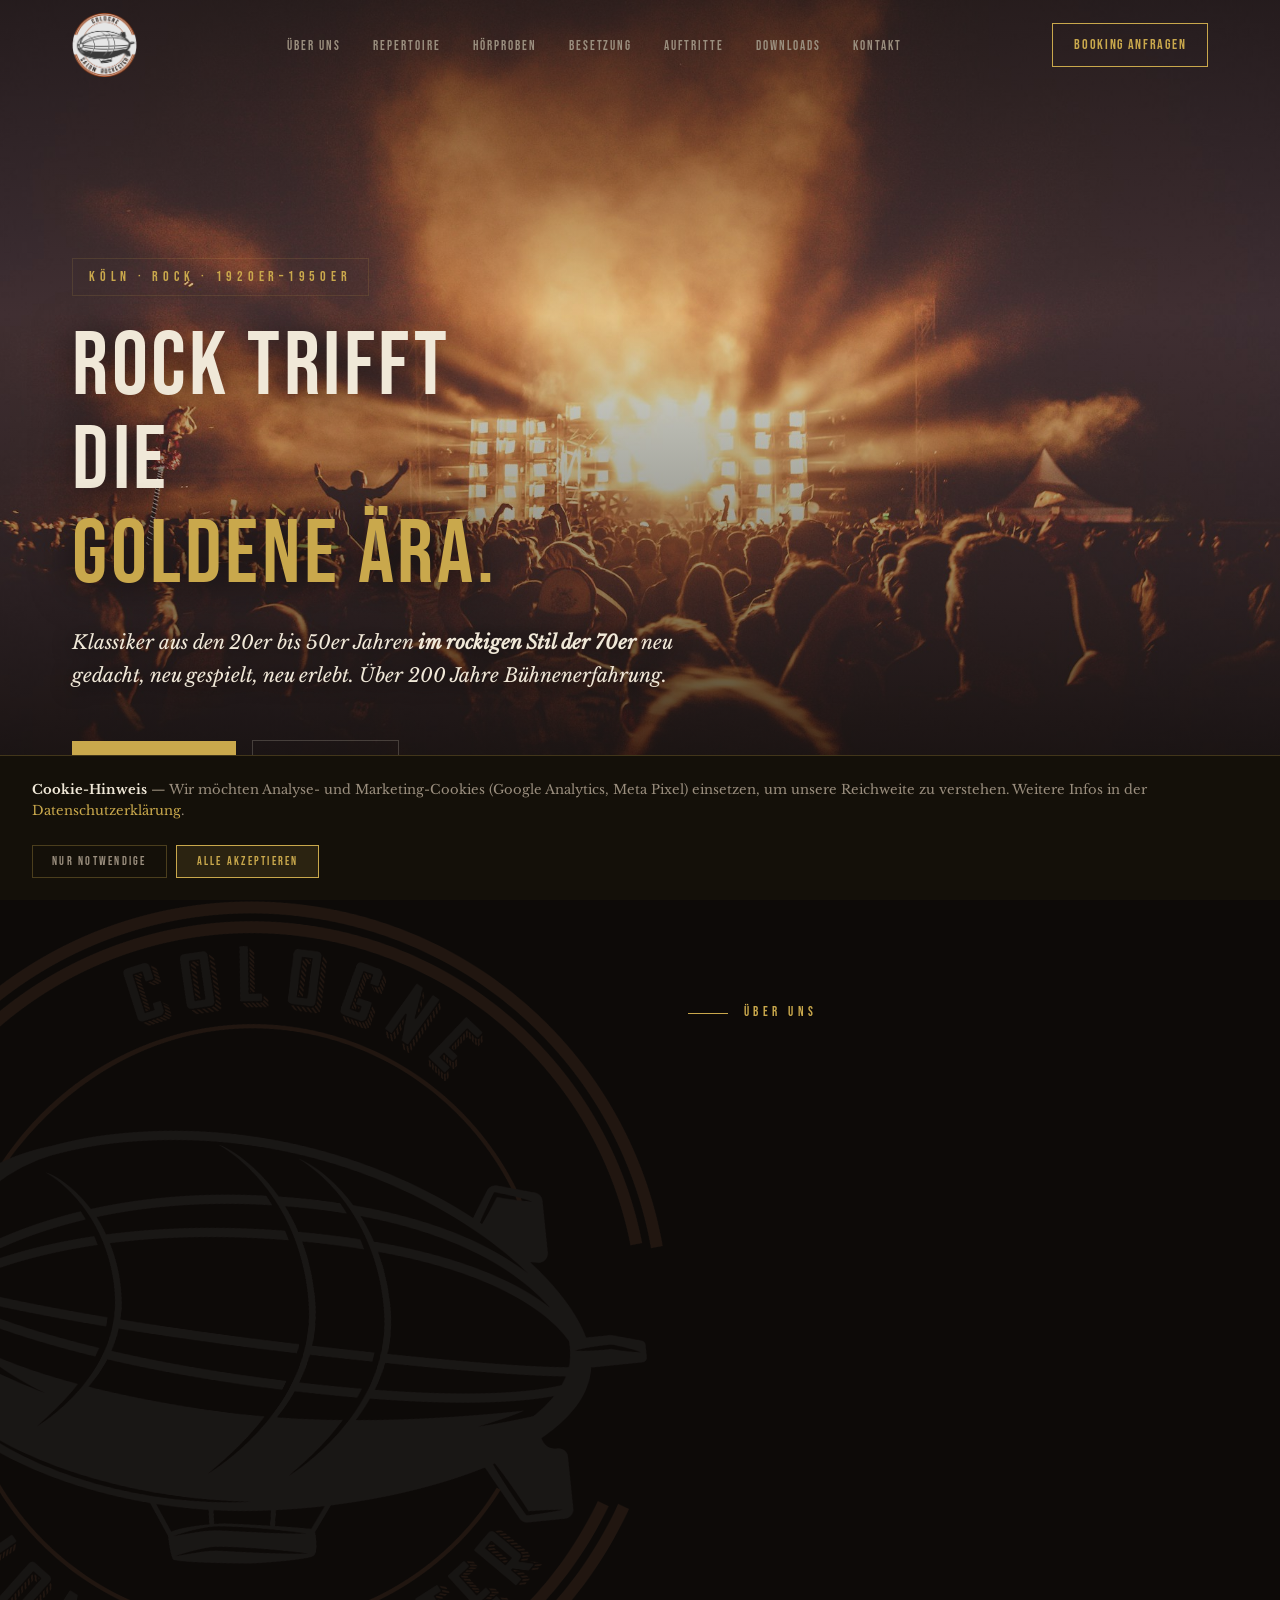
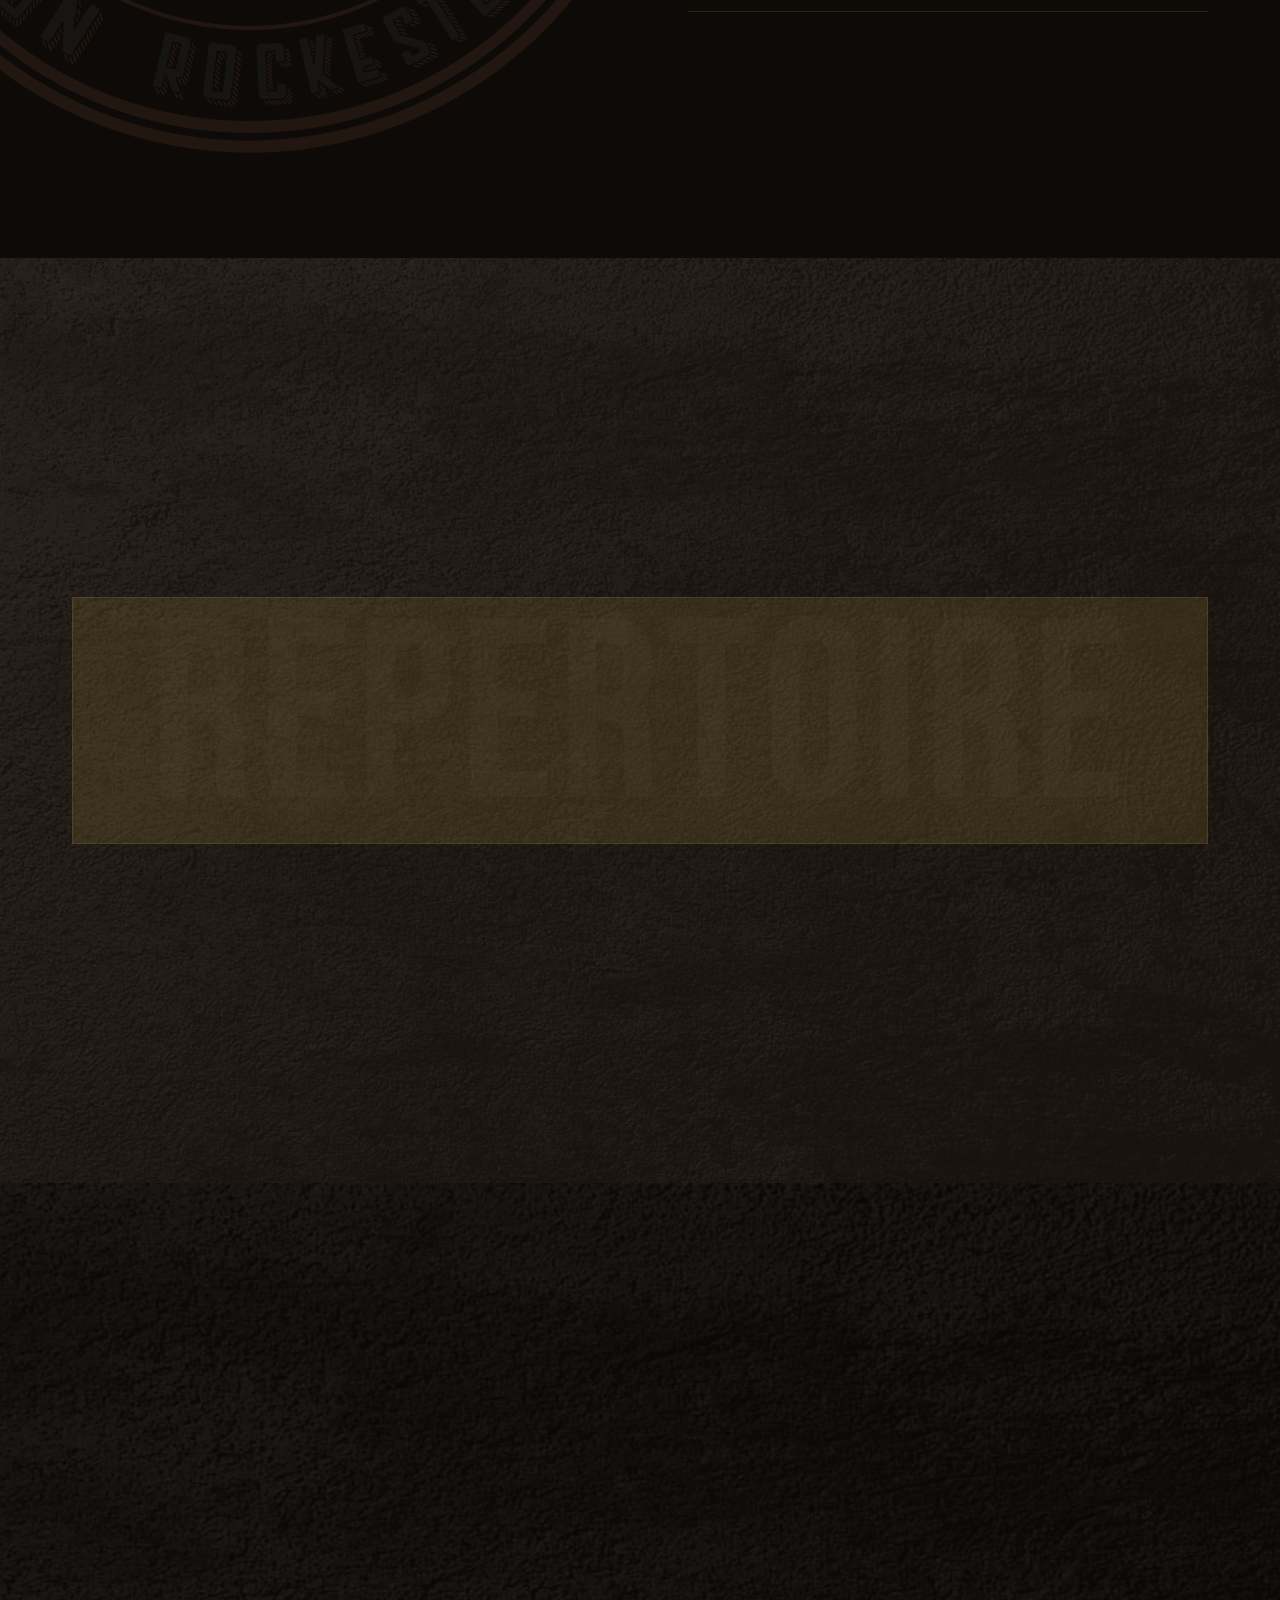
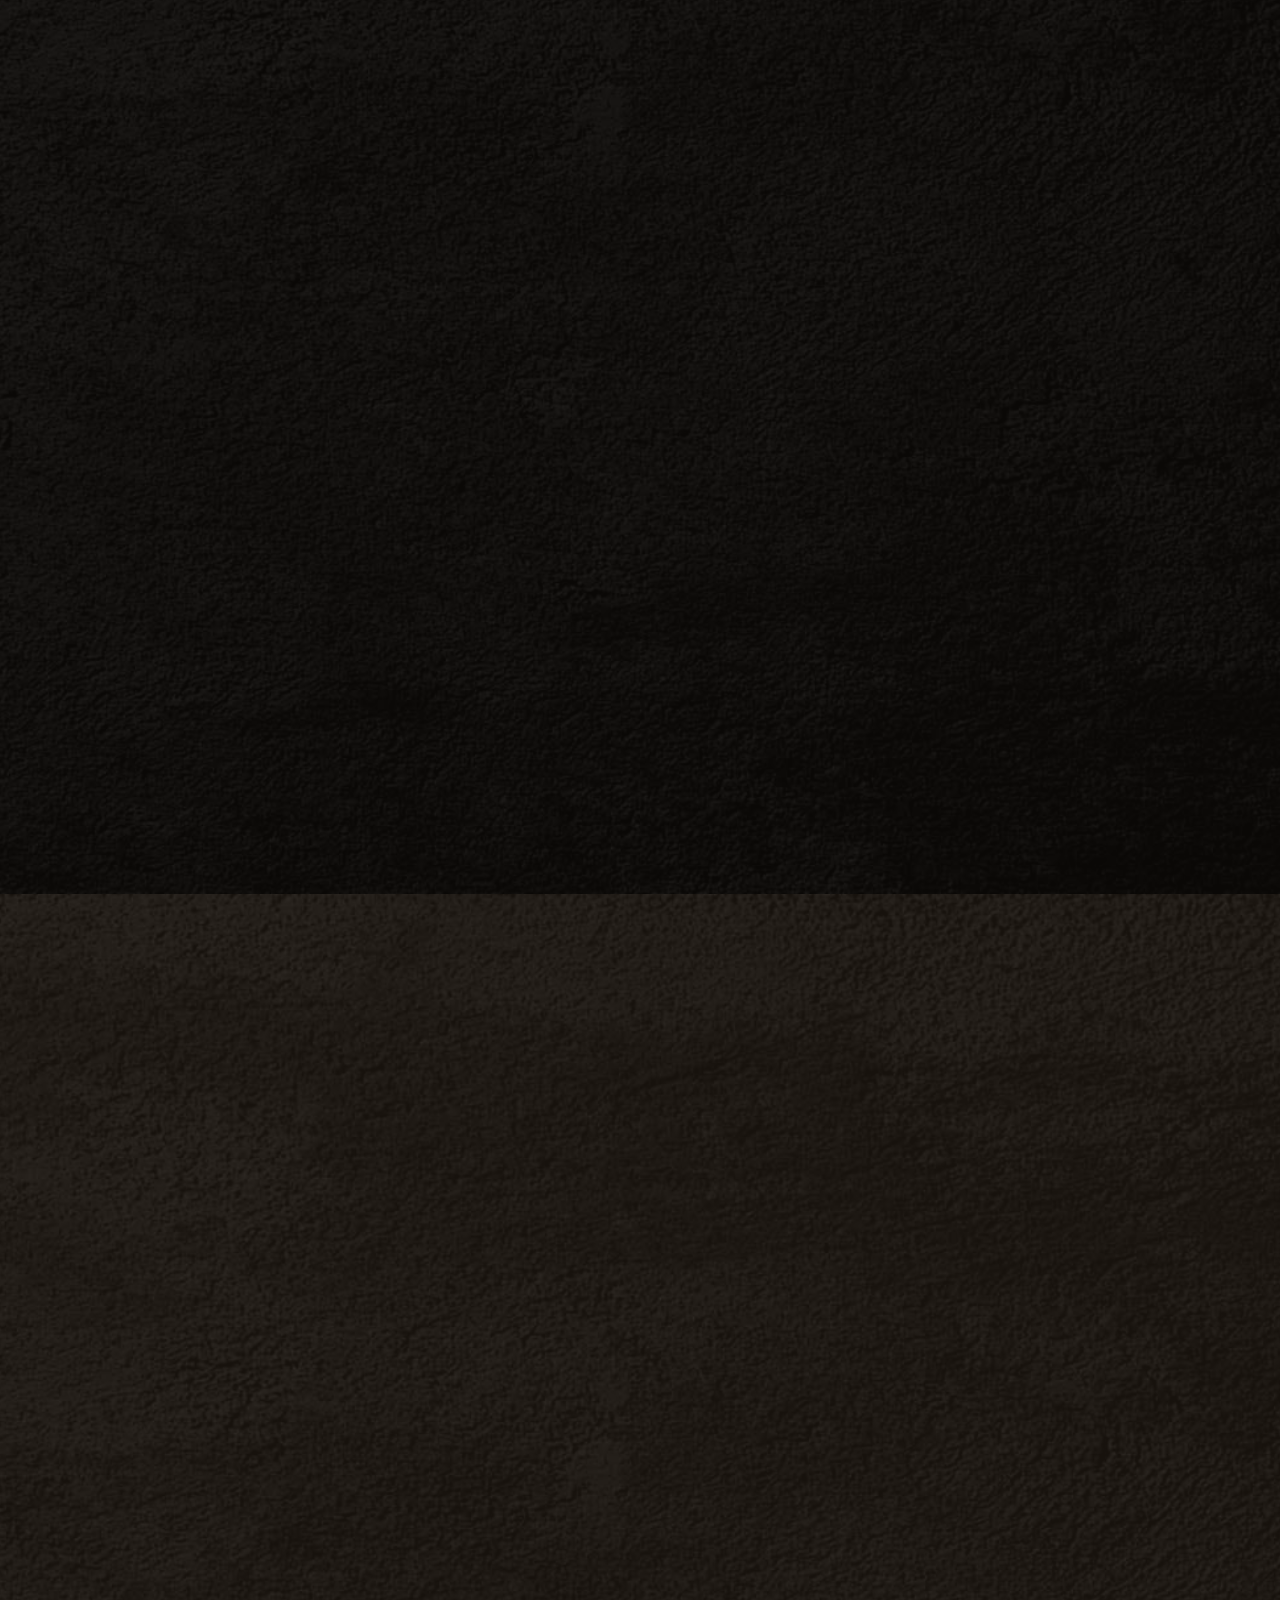
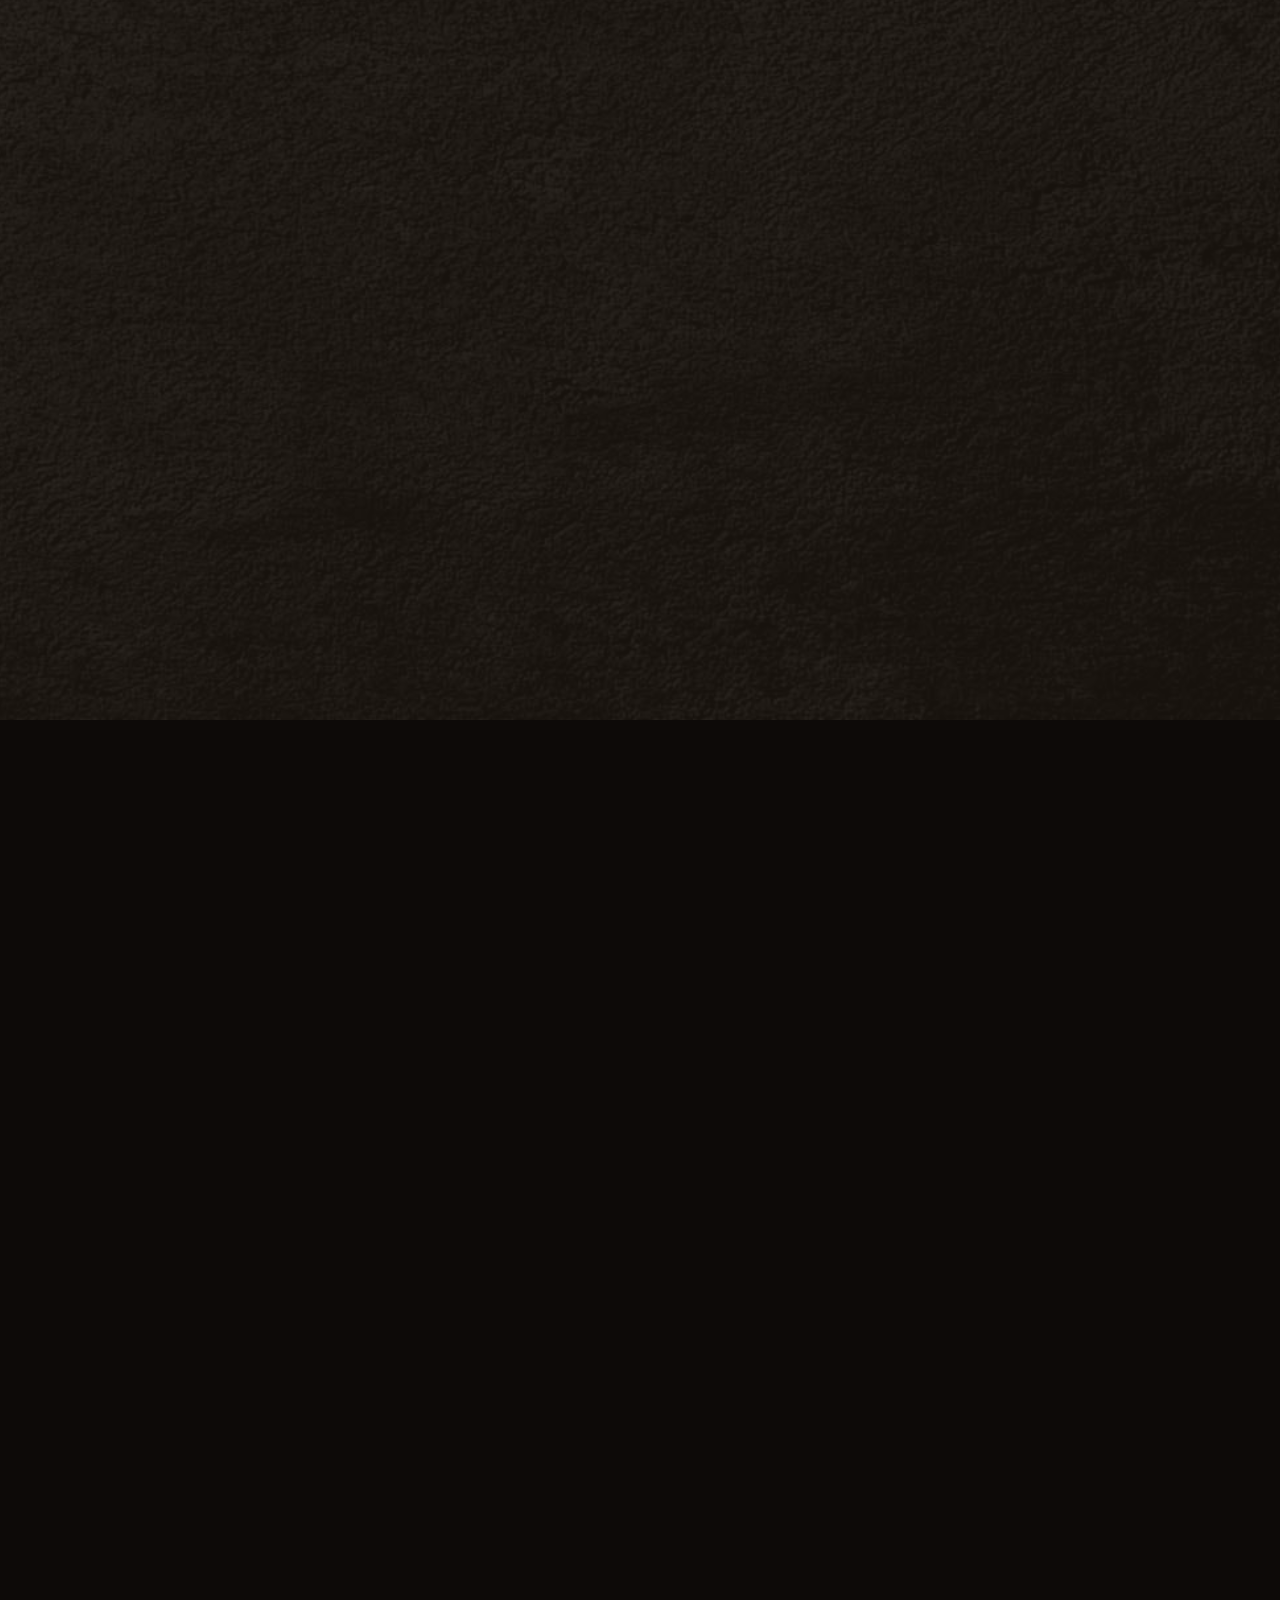
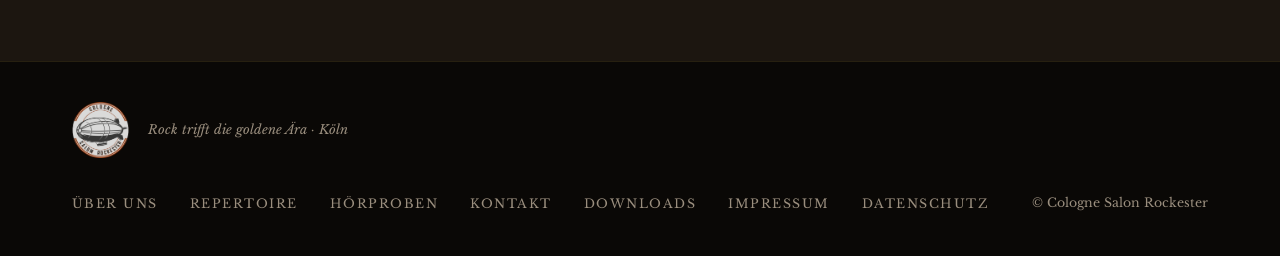
==== commit 2eb98468: "Fix contact section mobile layout - Show contact photo on mobile with 16/9 aspect ratio - Move socia" ====
--- a/index.html
+++ b/index.html
@@ -5,6 +5,45 @@
     <meta name="viewport" content="width=device-width, initial-scale=1.0">
     <title>Cologne Salon Rockester – Rock trifft die goldene Ära</title>
     <meta name="description" content="Cologne Salon Rockester – Die Kölner Rockband, die Lieder aus den 20er bis 50er Jahren mit modernem Rock neu interpretiert.">
+    <link rel="canonical" href="https://cologne-salon-rockester.de/">
+    <link rel="icon" type="image/png" href="/favicon.png">
+
+    <script type="application/ld+json">
+    {
+      "@context": "https://schema.org",
+      "@type": "MusicGroup",
+      "name": "Cologne Salon Rockester",
+      "url": "https://cologne-salon-rockester.de",
+      "description": "Die Kölner Rockband, die Lieder aus den 20er bis 50er Jahren mit modernem Rock neu interpretiert.",
+      "genre": ["Rock", "Swing", "Oldies"],
+      "foundingLocation": {
+        "@type": "Place",
+        "name": "Köln",
+        "address": {
+          "@type": "PostalAddress",
+          "addressLocality": "Köln",
+          "addressCountry": "DE"
+        }
+      },
+      "member": [
+        { "@type": "OrganizationRole", "member": { "@type": "Person", "name": "Dieter Dreesbach" }, "roleName": "Gitarre & Technik" },
+        { "@type": "OrganizationRole", "member": { "@type": "Person", "name": "Claudius Krause" }, "roleName": "Gesang" },
+        { "@type": "OrganizationRole", "member": { "@type": "Person", "name": "Detlef Lauenstein" }, "roleName": "Bass" },
+        { "@type": "OrganizationRole", "member": { "@type": "Person", "name": "Rainer Thielen" }, "roleName": "Schlagzeug" },
+        { "@type": "OrganizationRole", "member": { "@type": "Person", "name": "Freddy Maassen" }, "roleName": "Keyboard" },
+        { "@type": "OrganizationRole", "member": { "@type": "Person", "name": "Michael Landen" }, "roleName": "Gitarre" }
+      ],
+      "contactPoint": {
+        "@type": "ContactPoint",
+        "contactType": "Booking",
+        "telephone": "+4915563961758",
+        "name": "Gerd Schank"
+      },
+      "sameAs": [
+        "https://cologne-salon-rockester.vercel.app"
+      ]
+    }
+    </script>
 
     <link rel="stylesheet" href="fonts/fonts.css">
 
@@ -845,7 +884,7 @@
             }
             .about-grid, .contact-grid, .performances-header { grid-template-columns: 1fr; gap: 3rem; }
             .about-image-wrap { aspect-ratio: 16/9; }
-            .contact-visual { display: none; }
+            .contact-visual { aspect-ratio: 16/9; }
             .members-grid { grid-template-columns: repeat(2, 1fr); }
             .nav-links, .nav-cta { display: none; }
             .nav-hamburger { display: flex; }
@@ -1369,14 +1408,6 @@
                         </div>
                     </div>
 
-                    <div class="social-section reveal">
-                        <h4>Folgen Sie uns</h4>
-                        <div class="social-links">
-                            <a href="https://www.facebook.com/Zeppelin-Salon-Rockestra-101133052630202" target="_blank" rel="noopener" class="social-link" aria-label="Facebook">
-                                <svg width="18" height="18" viewBox="0 0 24 24" fill="currentColor"><path d="M18 2h-3a5 5 0 0 0-5 5v3H7v4h3v8h4v-8h3l1-4h-4V7a1 1 0 0 1 1-1h3z"/></svg>
-                            </a>
-                        </div>
-                    </div>
                 </div>
 
                 <div class="contact-visual reveal">
@@ -1386,6 +1417,15 @@
                         <blockquote>"Über 200 Jahre gemeinsame Bühnenerfahrung — in jedem Ton spürbar."</blockquote>
                         <cite>Cologne Salon Rockester</cite>
                     </div>
+                </div>
+            </div>
+
+            <div class="social-section reveal">
+                <h4>Folgen Sie uns</h4>
+                <div class="social-links">
+                    <a href="https://www.facebook.com/Zeppelin-Salon-Rockestra-101133052630202" target="_blank" rel="noopener" class="social-link" aria-label="Facebook">
+                        <svg width="18" height="18" viewBox="0 0 24 24" fill="currentColor"><path d="M18 2h-3a5 5 0 0 0-5 5v3H7v4h3v8h4v-8h3l1-4h-4V7a1 1 0 0 1 1-1h3z"/></svg>
+                    </a>
                 </div>
             </div>
         </div>
